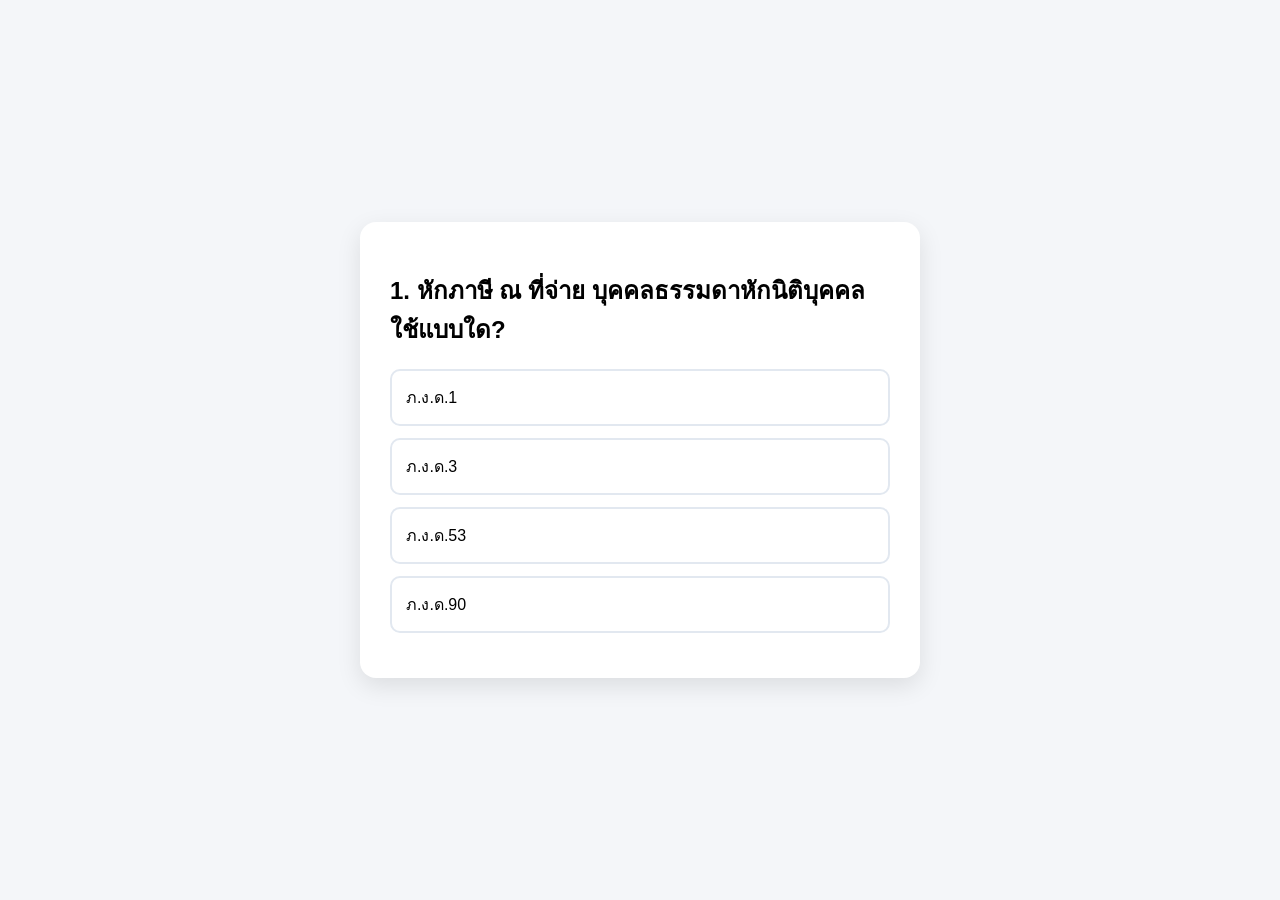
==== index.html @ 857811ac "Add files via upload" ====
<!DOCTYPE html>
<html lang="th">
<head>
  <meta charset="UTF-8">
  <meta name="viewport" content="width=device-width, initial-scale=1.0">
  <title>คลังข้อสอบส่วนตัว</title>
  <link rel="stylesheet" href="style.css">
</head>
<body>
  <div class="quiz-card">
    <h2 id="question">กำลังโหลดคำถาม...</h2>
    <div id="options" class="options-container"></div>
    <div id="feedback" class="feedback"></div>
    <button id="next-btn" onclick="nextQuestion()" style="display:none;">ข้อถัดไป ➔</button>
  </div>

  <script src="script.js"></script>
</body>
</html>
---- style.css ----
body {
  font-family: 'Sukhumvit Set', sans-serif, Arial;
  background-color: #f4f6f9;
  display: flex;
  justify-content: center;
  align-items: center;
  min-height: 100vh;
  margin: 0;
}

.quiz-card {
  background: white;
  padding: 30px;
  border-radius: 16px;
  box-shadow: 0 8px 24px rgba(0,0,0,0.1);
  width: 90%;
  max-width: 500px;
}

.options-container {
  display: flex;
  flex-direction: column;
  gap: 12px;
  margin-top: 20px;
}

.option-btn {
  padding: 14px;
  border: 2px solid #e2e8f0;
  border-radius: 10px;
  background: white;
  font-size: 16px;
  cursor: pointer;
  text-align: left;
  transition: all 0.2s;
}

.option-btn:hover {
  background-color: #f8fafc;
  border-color: #cbd5e1;
}

.correct { background-color: #d1fae5 !important; border-color: #10b981 !important; }
.wrong { background-color: #fee2e2 !important; border-color: #ef4444 !important; }

.feedback {
  margin-top: 15px;
  font-weight: bold;
}

#next-btn {
  margin-top: 20px;
  padding: 12px 24px;
  background: #2563eb;
  color: white;
  border: none;
  border-radius: 8px;
  cursor: pointer;
  font-size: 16px;
  width: 100%;
}
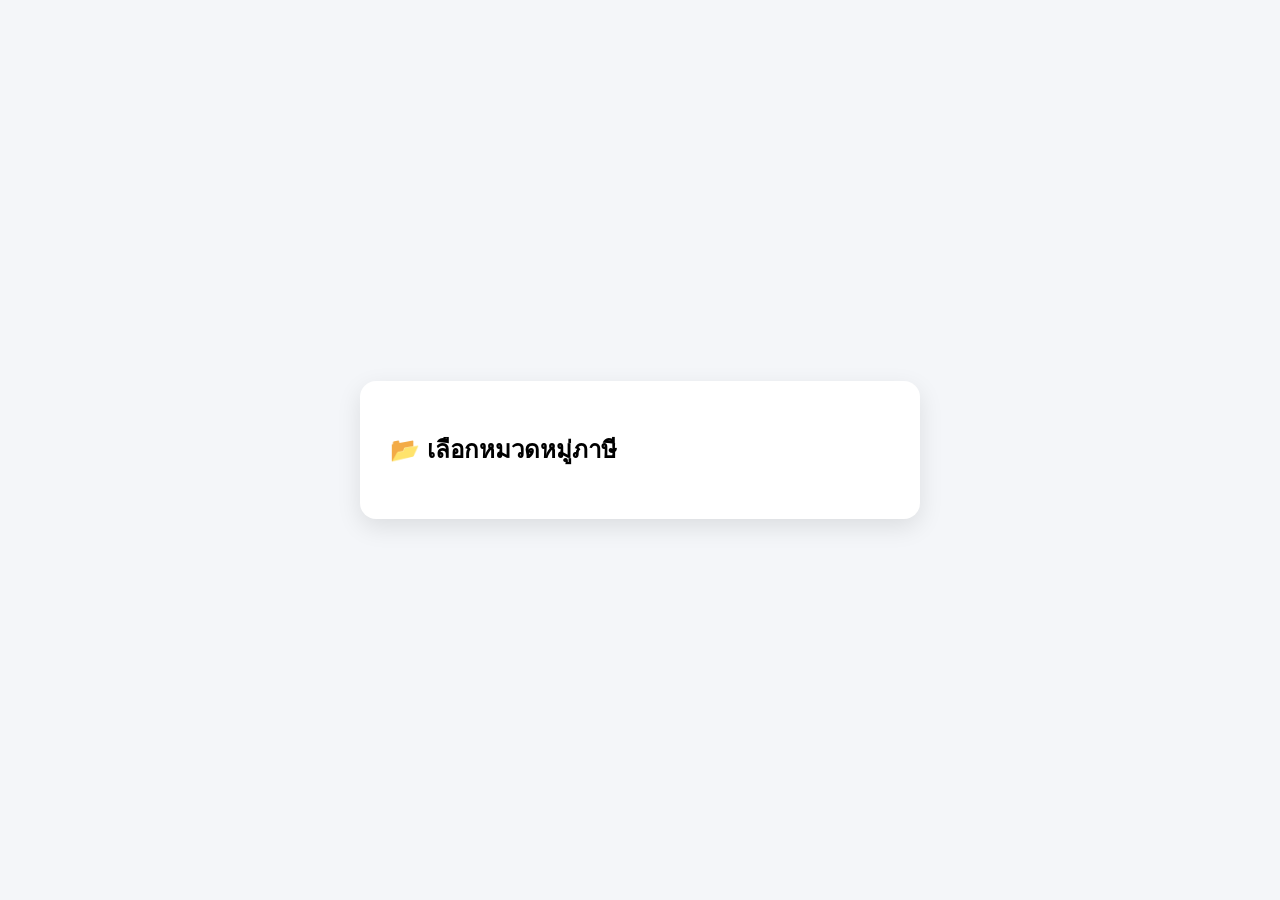
==== commit 4f57df83: "Add files via upload" ====
--- a/index.html
+++ b/index.html
@@ -3,15 +3,26 @@
 <head>
   <meta charset="UTF-8">
   <meta name="viewport" content="width=device-width, initial-scale=1.0">
-  <title>คลังข้อสอบส่วนตัว</title>
+  <title>คลังข้อสอบกฎหมายภาษี</title>
   <link rel="stylesheet" href="style.css">
 </head>
 <body>
   <div class="quiz-card">
-    <h2 id="question">กำลังโหลดคำถาม...</h2>
-    <div id="options" class="options-container"></div>
-    <div id="feedback" class="feedback"></div>
-    <button id="next-btn" onclick="nextQuestion()" style="display:none;">ข้อถัดไป ➔</button>
+    <!-- หน้าเลือกหมวดหมู่ -->
+    <div id="category-screen">
+      <h2>📂 เลือกหมวดหมู่ภาษี</h2>
+      <div id="category-buttons" class="options-container"></div>
+    </div>
+
+    <!-- หน้าทำข้อสอบ -->
+    <div id="quiz-screen" style="display: none;">
+      <h3 id="category-title" style="color: #64748b; font-size: 14px;"></h3>
+      <h2 id="question">กำลังโหลดคำถาม...</h2>
+      <div id="options" class="options-container"></div>
+      <div id="feedback" class="feedback"></div>
+      <button id="next-btn" onclick="nextQuestion()" style="display:none;">ข้อถัดไป ➔</button>
+      <button onclick="backToCategories()" style="margin-top: 10px; background: none; border: none; color: #64748b; cursor: pointer;">← เปลี่ยนหมวดหมู่</button>
+    </div>
   </div>
 
   <script src="script.js"></script>
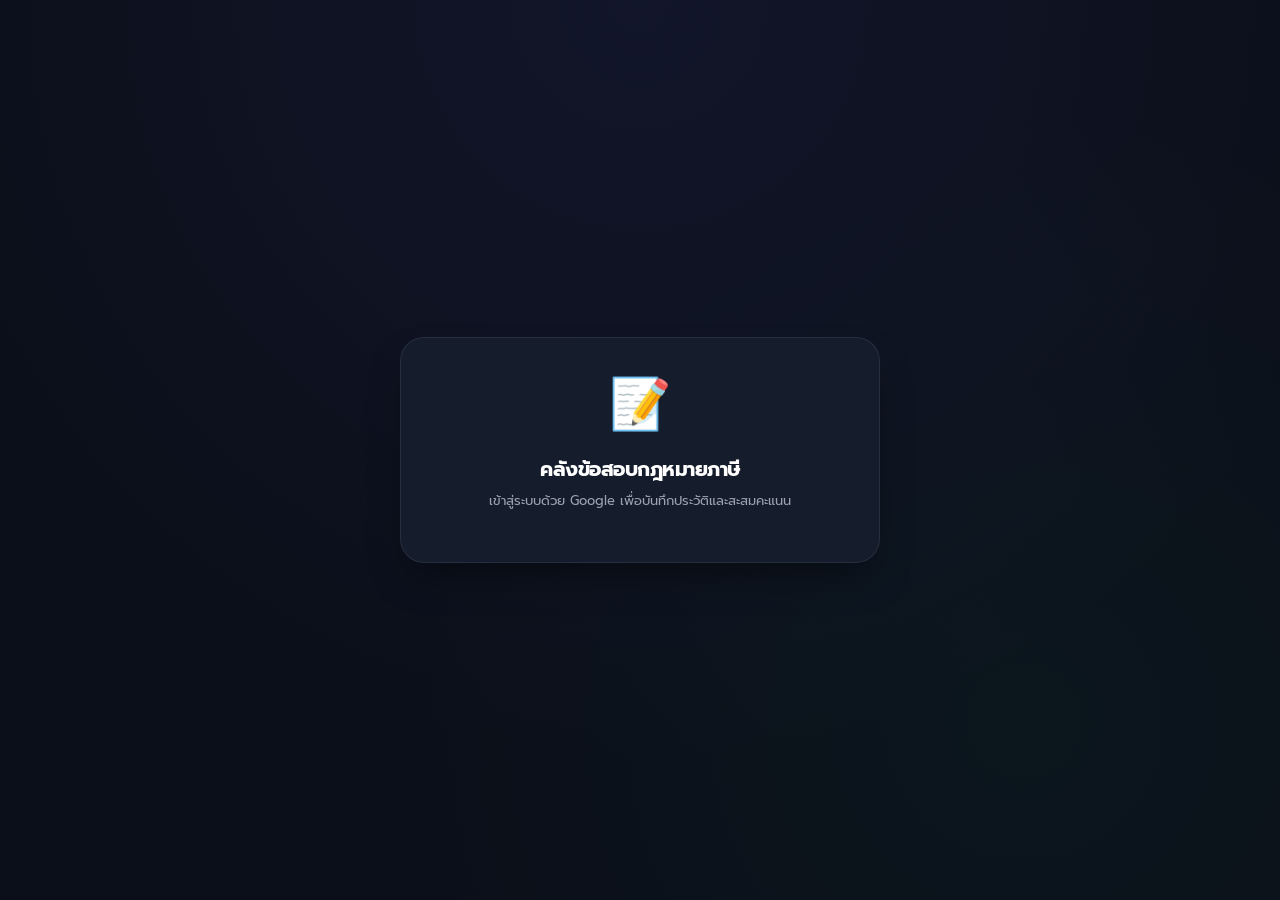
==== commit 27b4219a: "Add files via upload" ====
--- a/index.html
+++ b/index.html
@@ -1,30 +1,1254 @@
 <!DOCTYPE html>
-<html lang="th">
+<html>
 <head>
   <meta charset="UTF-8">
   <meta name="viewport" content="width=device-width, initial-scale=1.0">
   <title>คลังข้อสอบกฎหมายภาษี</title>
-  <link rel="stylesheet" href="style.css">
+  <link rel="preconnect" href="https://fonts.googleapis.com">
+  <link rel="preconnect" href="https://fonts.gstatic.com" crossorigin>
+  <link href="https://fonts.googleapis.com/css2?family=Prompt:wght@300;400;500;600;700&display=swap" rel="stylesheet">
+  
+  <!-- Google Identity Services Library -->
+  <script src="https://accounts.google.com/gsi/client" async defer></script>
+
+  <style>
+    :root {
+      --bg-color: #0b0f19;
+      --card-bg: #151c2c;
+      --card-border: rgba(255, 255, 255, 0.08);
+      --text-main: #f3f4f6;
+      --text-muted: #9ca3af;
+      
+      --theme-color: #6366f1;
+      --theme-glow: rgba(99, 102, 241, 0.25);
+      
+      --success-color: #10b981;
+      --success-bg: rgba(16, 185, 129, 0.15);
+      --success-border: #059669;
+      
+      --wrong-color: #ef4444;
+      --wrong-bg: rgba(239, 68, 68, 0.15);
+      --wrong-border: #dc2626;
+    }
+
+    * {
+      box-sizing: border-box;
+      margin: 0;
+      padding: 0;
+      font-family: 'Prompt', sans-serif;
+      -webkit-tap-highlight-color: transparent;
+    }
+
+    body {
+      background-color: var(--bg-color);
+      color: var(--text-main);
+      padding: 20px 16px;
+      display: flex;
+      justify-content: center;
+      align-items: center;
+      min-height: 100vh;
+      background-image: 
+        radial-gradient(circle at 50% 0%, rgba(99, 102, 241, 0.08) 0%, transparent 70%),
+        radial-gradient(circle at 80% 80%, rgba(16, 185, 129, 0.04) 0%, transparent 50%);
+    }
+
+    .container {
+      width: 100%;
+      max-width: 480px;
+    }
+
+    .menu-view, .quiz-card, .summary-card, .loading-view {
+      background: var(--card-bg);
+      border: 1px solid var(--card-border);
+      border-radius: 24px;
+      padding: 28px 22px;
+      box-shadow: 0 20px 40px -15px rgba(0, 0, 0, 0.5);
+      backdrop-filter: blur(10px);
+    }
+
+    /* Google Profile Bar */
+    .user-profile-bar {
+      display: flex;
+      align-items: center;
+      justify-content: space-between;
+      background: rgba(255, 255, 255, 0.04);
+      border: 1px solid var(--card-border);
+      padding: 10px 14px;
+      border-radius: 16px;
+      margin-bottom: 16px;
+    }
+
+    .user-profile-left {
+      display: flex;
+      align-items: center;
+      gap: 12px;
+      overflow: hidden;
+    }
+
+    .user-avatar {
+      width: 36px;
+      height: 36px;
+      border-radius: 50%;
+      border: 1px solid var(--theme-color);
+      flex-shrink: 0;
+    }
+
+    .user-info {
+      display: flex;
+      flex-direction: column;
+      overflow: hidden;
+    }
+
+    .user-name {
+      font-size: 13px;
+      font-weight: 600;
+      color: #fff;
+      white-space: nowrap;
+      overflow: hidden;
+      text-overflow: ellipsis;
+    }
+
+    .user-email {
+      font-size: 11px;
+      color: var(--text-muted);
+      white-space: nowrap;
+      overflow: hidden;
+      text-overflow: ellipsis;
+    }
+
+    .btn-logout {
+      background: rgba(239, 68, 68, 0.15);
+      border: 1px solid rgba(239, 68, 68, 0.3);
+      color: #fca5a5;
+      font-size: 11px;
+      padding: 5px 10px;
+      border-radius: 8px;
+      cursor: pointer;
+      transition: all 0.2s;
+      flex-shrink: 0;
+    }
+    .btn-logout:hover {
+      background: rgba(239, 68, 68, 0.3);
+    }
+
+    /* Resume Box UI */
+    .resume-card {
+      background: rgba(16, 185, 129, 0.12);
+      border: 1px solid rgba(16, 185, 129, 0.4);
+      border-radius: 16px;
+      padding: 14px 16px;
+      margin-bottom: 20px;
+    }
+    .resume-title {
+      font-size: 13.5px;
+      font-weight: 600;
+      color: #a7f3d0;
+      margin-bottom: 4px;
+    }
+    .resume-detail {
+      font-size: 12px;
+      color: var(--text-muted);
+      margin-bottom: 12px;
+    }
+    .resume-actions {
+      display: flex;
+      gap: 8px;
+    }
+
+    .menu-header-bar {
+      display: flex;
+      align-items: center;
+      gap: 12px;
+      margin-bottom: 6px;
+    }
+
+    .btn-icon-back {
+      background: rgba(255, 255, 255, 0.06);
+      border: 1px solid var(--card-border);
+      color: var(--text-main);
+      width: 38px;
+      height: 38px;
+      border-radius: 12px;
+      font-size: 18px;
+      display: flex;
+      align-items: center;
+      justify-content: center;
+      cursor: pointer;
+      transition: all 0.2s ease;
+      flex-shrink: 0;
+    }
+
+    .btn-icon-back:hover {
+      background: rgba(255, 255, 255, 0.12);
+      transform: translateX(-2px);
+    }
+
+    .menu-title {
+      font-size: 20px;
+      font-weight: 700;
+      color: #ffffff;
+      letter-spacing: -0.5px;
+      line-height: 1.2;
+    }
+
+    .menu-subtitle {
+      font-size: 13px;
+      color: var(--text-muted);
+      margin-bottom: 20px;
+    }
+
+    .config-section {
+      background: rgba(0, 0, 0, 0.25);
+      border: 1px solid var(--card-border);
+      border-radius: 18px;
+      padding: 16px;
+      margin-bottom: 20px;
+    }
+
+    .config-row {
+      display: flex;
+      justify-content: space-between;
+      align-items: center;
+      margin-bottom: 12px;
+    }
+    .config-row:last-child { margin-bottom: 0; }
+
+    .config-label {
+      font-size: 13px;
+      font-weight: 500;
+      color: var(--text-main);
+    }
+
+    .limit-selector {
+      display: flex;
+      gap: 6px;
+    }
+
+    .limit-btn {
+      padding: 5px 10px;
+      border-radius: 8px;
+      font-size: 12px;
+      font-weight: 500;
+      border: 1px solid var(--card-border);
+      background: rgba(255, 255, 255, 0.05);
+      color: var(--text-muted);
+      cursor: pointer;
+      transition: all 0.2s;
+    }
+
+    .limit-btn.active {
+      background: var(--theme-color);
+      color: #ffffff;
+      border-color: var(--theme-color);
+      box-shadow: 0 0 12px var(--theme-glow);
+    }
+
+    .switch {
+      position: relative;
+      display: inline-block;
+      width: 42px;
+      height: 22px;
+    }
+    .switch input { opacity: 0; width: 0; height: 0; }
+    .slider {
+      position: absolute;
+      cursor: pointer;
+      top: 0; left: 0; right: 0; bottom: 0;
+      background-color: rgba(255, 255, 255, 0.1);
+      transition: .3s;
+      border-radius: 20px;
+      border: 1px solid var(--card-border);
+    }
+    .slider:before {
+      position: absolute;
+      content: "";
+      height: 16px; width: 16px;
+      left: 2px; bottom: 2px;
+      background-color: var(--text-muted);
+      transition: .3s;
+      border-radius: 50%;
+    }
+    input:checked + .slider { background-color: var(--theme-color); }
+    input:checked + .slider:before { 
+      transform: translateX(20px); 
+      background-color: #ffffff;
+    }
+
+    .mode-section-title {
+      font-size: 12px;
+      font-weight: 600;
+      text-transform: uppercase;
+      letter-spacing: 0.8px;
+      color: var(--text-muted);
+      text-align: left;
+      margin-bottom: 12px;
+    }
+
+    .menu-list {
+      display: flex;
+      flex-direction: column;
+      gap: 10px;
+      max-height: 42vh;
+      overflow-y: auto;
+      padding-right: 2px;
+    }
+
+    .menu-btn {
+      width: 100%;
+      padding: 14px 16px;
+      border-radius: 14px;
+      border: 1px solid var(--card-border);
+      background: rgba(255, 255, 255, 0.03);
+      color: var(--text-main);
+      font-size: 14px;
+      font-weight: 500;
+      text-align: left;
+      cursor: pointer;
+      display: flex;
+      align-items: center;
+      justify-content: space-between;
+      transition: all 0.2s ease;
+    }
+
+    .menu-btn:hover {
+      background: rgba(255, 255, 255, 0.07);
+      border-color: rgba(255, 255, 255, 0.2);
+      transform: translateY(-1px);
+    }
+
+    .menu-btn-all {
+      border-color: rgba(99, 102, 241, 0.3);
+      background: rgba(99, 102, 241, 0.08);
+    }
+
+    .badge-count {
+      font-size: 11px;
+      background: rgba(255, 255, 255, 0.08);
+      padding: 3px 8px;
+      border-radius: 8px;
+      color: var(--text-muted);
+    }
+
+    .progress-container {
+      width: 100%;
+      height: 4px;
+      background-color: rgba(255, 255, 255, 0.08);
+      border-radius: 2px;
+      margin-bottom: 16px;
+      overflow: hidden;
+    }
+
+    .progress-bar {
+      height: 100%;
+      width: 0%;
+      background: linear-gradient(90deg, var(--theme-color), #818cf8);
+      box-shadow: 0 0 10px var(--theme-glow);
+      transition: width 0.3s ease;
+    }
+
+    .timer-bar-container {
+      width: 100%;
+      height: 3px;
+      background-color: transparent;
+      margin-top: -12px;
+      margin-bottom: 16px;
+      display: none;
+      overflow: hidden;
+    }
+
+    .timer-bar-fill {
+      height: 100%;
+      width: 100%;
+      background-color: #f59e0b;
+      box-shadow: 0 0 8px rgba(245, 158, 11, 0.5);
+    }
+
+    .quiz-header-meta {
+      display: flex;
+      justify-content: space-between;
+      align-items: center;
+      margin-bottom: 16px;
+    }
+
+    .question-number {
+      font-size: 11px;
+      font-weight: 700;
+      color: var(--theme-color);
+      letter-spacing: 1px;
+    }
+
+    .header-badges {
+      display: flex;
+      gap: 6px;
+      align-items: center;
+    }
+
+    .streak-badge {
+      font-size: 11px;
+      font-weight: 700;
+      background: linear-gradient(135deg, #f59e0b, #ef4444);
+      color: white;
+      padding: 3px 10px;
+      border-radius: 20px;
+      display: none;
+      box-shadow: 0 0 10px rgba(245, 158, 11, 0.3);
+    }
+
+    .score-badge {
+      font-size: 11px;
+      font-weight: 600;
+      background: rgba(99, 102, 241, 0.15);
+      border: 1px solid rgba(99, 102, 241, 0.3);
+      color: #a5b4fc;
+      padding: 3px 10px;
+      border-radius: 20px;
+    }
+
+    .question-text {
+      font-size: 16px;
+      font-weight: 500;
+      line-height: 1.6;
+      color: #ffffff;
+      margin-bottom: 20px;
+    }
+
+    .options-list {
+      list-style: none;
+      display: flex;
+      flex-direction: column;
+      gap: 10px;
+    }
+
+    .option-item {
+      border: 1px solid var(--card-border);
+      border-radius: 14px;
+      padding: 14px 16px;
+      font-size: 13.5px;
+      background: rgba(255, 255, 255, 0.02);
+      color: var(--text-main);
+      display: flex;
+      justify-content: space-between;
+      align-items: center;
+      cursor: pointer;
+      transition: all 0.2s ease;
+    }
+
+    .option-item.selectable:hover {
+      border-color: var(--theme-color);
+      background: rgba(99, 102, 241, 0.08);
+      transform: translateX(2px);
+    }
+
+    .option-item.correct {
+      border-color: var(--success-border) !important;
+      background: var(--success-bg) !important;
+      color: #a7f3d0;
+    }
+
+    .option-item.wrong {
+      border-color: var(--wrong-border) !important;
+      background: var(--wrong-bg) !important;
+      color: #fca5a5;
+    }
+
+    .option-item.faded { opacity: 0.35; }
+
+    .explanation-box {
+      margin-top: 18px;
+      padding: 14px 16px;
+      border-radius: 12px;
+      background: rgba(0, 0, 0, 0.3);
+      border: 1px rgba(255, 255, 255, 0.1) solid;
+      font-size: 12.5px;
+      line-height: 1.6;
+      color: #d1d5db;
+    }
+
+    .footer-actions {
+      display: flex;
+      justify-content: space-between;
+      align-items: center;
+      gap: 10px;
+      margin-top: 16px;
+    }
+
+    .btn {
+      padding: 12px 18px;
+      border-radius: 12px;
+      font-size: 13.5px;
+      font-weight: 600;
+      cursor: pointer;
+      border: none;
+      transition: all 0.2s ease;
+    }
+
+    .btn-prev { 
+      background: rgba(255, 255, 255, 0.05); 
+      color: var(--text-muted); 
+      border: 1px solid var(--card-border);
+    }
+    .btn-prev:disabled { opacity: 0.2; cursor: not-allowed; }
+    
+    .btn-next { 
+      background: var(--theme-color); 
+      color: white; 
+      flex-grow: 1; 
+      box-shadow: 0 4px 15px var(--theme-glow);
+    }
+    .btn-next:hover { opacity: 0.9; }
+
+    .btn-home { 
+      background: rgba(255, 255, 255, 0.05); 
+      color: var(--text-main); 
+      border: 1px solid var(--card-border); 
+    }
+
+    .summary-card { text-align: center; }
+    .summary-icon { font-size: 48px; margin-bottom: 8px; }
+    .summary-title { font-size: 18px; font-weight: 700; margin-bottom: 12px; color: #fff; }
+
+    .rank-badge-box {
+      display: inline-block;
+      margin: 6px auto 16px auto;
+      background: rgba(245, 158, 11, 0.1);
+      color: #fcd34d;
+      padding: 6px 16px;
+      border-radius: 20px;
+      font-size: 13px;
+      font-weight: 600;
+      border: 1px solid rgba(245, 158, 11, 0.3);
+    }
+
+    .summary-score-box {
+      font-size: 42px;
+      font-weight: 700;
+      color: var(--theme-color);
+      margin: 8px 0px;
+    }
+    .summary-score-box span { font-size: 16px; color: var(--text-muted); }
+    .summary-info-text { font-size: 13px; color: var(--text-muted); margin-bottom: 20px; }
+
+    .loading-view { text-align: center; }
+  </style>
 </head>
 <body>
-  <div class="quiz-card">
-    <!-- หน้าเลือกหมวดหมู่ -->
-    <div id="category-screen">
-      <h2>📂 เลือกหมวดหมู่ภาษี</h2>
-      <div id="category-buttons" class="options-container"></div>
+
+  <div class="container">
+    
+    <!-- หน้า Sign in with Google -->
+    <div id="login-area" class="menu-view" style="text-align: center;">
+      <div style="font-size: 50px; margin-bottom: 15px;">📝</div>
+      <h2 class="menu-title" style="margin-bottom: 10px;">คลังข้อสอบกฎหมายภาษี</h2>
+      <p class="menu-subtitle" style="margin-bottom: 24px;">เข้าสู่ระบบด้วย Google เพื่อบันทึกประวัติและสะสมคะแนน</p>
+      
+      <!-- ปุ่ม Google Sign-In -->
+      <div style="display: flex; justify-content: center; width: 100%;">
+        <div id="g_id_onload"
+             data-client_id="361753809442-viiq59949d15amvi4ra3han4l67dab5o.apps.googleusercontent.com"
+             data-callback="handleCredentialResponse"
+             data-auto_select="true">
+        </div>
+        <div class="g_id_signin"
+             data-type="standard"
+             data-size="large"
+             data-theme="outline"
+             data-text="sign_in_with"
+             data-shape="rectangular"
+             data-logo_alignment="left">
+        </div>
+      </div>
     </div>
 
-    <!-- หน้าทำข้อสอบ -->
-    <div id="quiz-screen" style="display: none;">
-      <h3 id="category-title" style="color: #64748b; font-size: 14px;"></h3>
-      <h2 id="question">กำลังโหลดคำถาม...</h2>
-      <div id="options" class="options-container"></div>
-      <div id="feedback" class="feedback"></div>
-      <button id="next-btn" onclick="nextQuestion()" style="display:none;">ข้อถัดไป ➔</button>
-      <button onclick="backToCategories()" style="margin-top: 10px; background: none; border: none; color: #64748b; cursor: pointer;">← เปลี่ยนหมวดหมู่</button>
+    <!-- Loading Area -->
+    <div id="loading-area" class="loading-view" style="display: none;">
+      <h3 style="font-weight: 500; color: var(--text-main);">⚡ LOADING SYSTEM...</h3>
     </div>
+    
+    <!-- Main Category Menu View -->
+    <div id="menu-area" class="menu-view" style="display: none;">
+      
+      <!-- User Profile Header -->
+      <div class="user-profile-bar">
+        <div class="user-profile-left">
+          <img id="user-avatar-img" class="user-avatar" src="" alt="Profile">
+          <div class="user-info">
+            <span class="user-name" id="user-name-text">กำลังโหลด...</span>
+            <span class="user-email" id="user-email-text">...</span>
+          </div>
+        </div>
+        <button class="btn-logout" onclick="logout()">ออกจากระบบ</button>
+      </div>
+
+      <!-- Resume Progress Box -->
+      <div id="resume-box" class="resume-card" style="display: none;">
+        <div class="resume-title">📌 คุณมีข้อสอบทำค้างไว้</div>
+        <div class="resume-detail">
+          หมวด: <span id="resume-cat-text" style="color: #fff; font-weight:600;">-</span><br>
+          ทำถึงข้อที่: <span id="resume-progress-text" style="color: #fff; font-weight:600;">0/0</span> (คะแนนปัจจุบัน: <span id="resume-score-text" style="color: #10b981; font-weight:600;">0</span>)
+        </div>
+        <div class="resume-actions">
+          <button class="btn" style="background: #10b981; color: white; flex: 1; padding: 8px 12px; font-size: 12.5px;" onclick="resumeQuiz()">▶ ทำต่อจากเดิม</button>
+          <button class="btn" style="background: rgba(239, 68, 68, 0.2); color: #fca5a5; border: 1px solid rgba(239, 68, 68, 0.3); padding: 8px 12px; font-size: 12.5px;" onclick="clearSavedProgress()">เริ่มใหม่</button>
+        </div>
+      </div>
+
+      <div class="menu-header-bar">
+        <button id="back-to-cat-btn" class="btn-icon-back" style="display: none;" onclick="renderCategoryMenu()">←</button>
+        <h2 class="menu-title" id="menu-title-text">คลังข้อสอบกฎหมายภาษี</h2>
+      </div>
+      <p class="menu-subtitle" id="menu-subtitle-text">เลือกหมวดหมู่ที่ต้องการฝึกฝน</p>
+      
+      <div class="config-section">
+        <div class="config-row">
+          <div class="config-label">⏱️ จับเวลา 20 วิ/ข้อ</div>
+          <label class="switch">
+            <input type="checkbox" id="timer-toggle-input" checked>
+            <span class="slider"></span>
+          </label>
+        </div>
+        <div class="config-row">
+          <div class="config-label">🔀 เปิดโหมดสุ่มคำถาม</div>
+          <label class="switch">
+            <input type="checkbox" id="shuffle-toggle-input">
+            <span class="slider"></span>
+          </label>
+        </div>
+        <div class="config-row">
+          <div class="config-label">🎯 จำนวนข้อต่อรอบ</div>
+          <div class="limit-selector">
+            <button class="limit-btn active" onclick="setLimit(10, this)">10 ข้อ</button>
+            <button class="limit-btn" onclick="setLimit(20, this)">20 ข้อ</button>
+            <button class="limit-btn" onclick="setLimit('all', this)">ทั้งหมด</button>
+          </div>
+        </div>
+      </div>
+
+      <div class="mode-section-title" id="section-header-title">📂 หมวดหมู่หลัก</div>
+      
+      <div id="dynamic-menu-list" class="menu-list"></div>
+    </div>
+
+    <!-- Quiz Area -->
+    <div id="quiz-area" style="display: none;">
+      <div class="progress-container">
+        <div class="progress-bar" id="progress-bar"></div>
+      </div>
+      
+      <div class="timer-bar-container" id="timer-bar-container">
+        <div class="timer-bar-fill" id="timer-bar-fill"></div>
+      </div>
+
+      <div class="quiz-card">
+        <div class="quiz-header-meta">
+          <div class="question-number" id="question-idx">QUESTION 1</div>
+          <div class="header-badges">
+            <div class="streak-badge" id="streak-badge">⚡ COMBO x0</div>
+            <div class="score-badge" id="live-score">คะแนน: 0</div>
+          </div>
+        </div>
+        <div class="question-text" id="question-text">กำลังโหลด...</div>
+        
+        <ul class="options-list" id="options-container"></ul>
+        
+        <div class="explanation-box" id="explanation-box" style="display: none;">
+          <strong>💡 เกร็ดความรู้เพิ่มเติม:</strong> <span id="explanation-text"></span>
+        </div>
+      </div>
+
+      <div style="text-align: center; font-size: 12px; color: var(--text-muted); font-weight: 500; margin-top: 14px;" id="progress-text">ข้อที่ 1</div>
+
+      <div class="footer-actions">
+        <button class="btn btn-home" onclick="goHome()">หน้าแรก</button>
+        <button class="btn btn-prev" id="prev-btn" onclick="prevQuestion()">ก่อนหน้า</button>
+        <button class="btn btn-next" id="next-btn" onclick="nextQuestion()">ข้อถัดไป</button>
+      </div>
+    </div>
+
+    <!-- Summary Area -->
+    <div id="summary-area" class="summary-card" style="display: none;">
+      <div class="summary-icon" id="summary-rank-icon">🎺</div>
+      <h2 class="summary-title" id="summary-cat-title">สรุปผลคะแนน</h2>
+      
+      <div class="rank-badge-box" id="rank-badge-text">ยศ: กำลังคำนวณ...</div>
+      
+      <div class="summary-score-box" id="final-score-text">0 <span>/ 5 คะแนน</span></div>
+      <div class="summary-info-text" id="summary-max-streak-text">ทำคอมโบสูงสุด: 0 ข้อต่อเนื่อง ⚡</div>
+      
+      <button class="btn btn-next" style="width:100%;" onclick="goHome()">กลับสู่หน้าแรก</button>
+    </div>
+    
   </div>
 
-  <script src="script.js"></script>
+  <script>
+    const SHEET_CSV_URL = "https://docs.google.com/spreadsheets/d/e/2PACX-1vSbkDPY9eFM_vtttQ9Yd2VP5cs2GeSJyfhuzfn6qYgRv5tAEjGOpIIZgRLj5qk0CyRB_GTo22l65PQE/pub?gid=0&single=true&output=csv";
+    const GAS_WEB_APP_URL = "https://script.google.com/macros/s/AKfycbw1HA2Y6TdSyspQV5IYoMsSxNsgmGp6fBTKQ5xi6gp9yMKa-asYgMP6tIKBkhXAyT-P/exec";
+
+    let currentUser = { name: "", email: "", picture: "" };
+    let allData = [];
+    let filteredData = [];
+    let currentIndex = 0;
+    let currentCategoryName = "";
+    let selectedCategory = ""; 
+    let hasAnswered = false; 
+    let maxQuestionsLimit = 10; 
+    
+    let totalScore = 0;
+    let answeredQuestions = {}; 
+    let currentStreak = 0;
+    let maxStreak = 0;
+    let isTimerEnabled = true;
+    let isShuffleMode = false;
+    const FIXED_TIME = 20; 
+    let timerInterval = null;
+    let audioCtx = null;
+
+    function getStorageKey() {
+      return `quiz_progress_${currentUser.email}`;
+    }
+
+    function saveProgress() {
+      if (!currentUser.email) return;
+      const progressData = {
+        categoryName: currentCategoryName,
+        selectedCategory: selectedCategory,
+        currentIndex: currentIndex,
+        totalScore: totalScore,
+        currentStreak: currentStreak,
+        maxStreak: maxStreak,
+        answeredQuestions: answeredQuestions,
+        filteredData: filteredData,
+        lastUpdated: new Date().getTime()
+      };
+      localStorage.setItem(getStorageKey(), JSON.stringify(progressData));
+    }
+
+    function checkSavedProgress() {
+      if (!currentUser.email) return;
+      const saved = localStorage.getItem(getStorageKey());
+      const resumeBox = document.getElementById('resume-box');
+      
+      if (saved) {
+        try {
+          const data = JSON.parse(saved);
+          document.getElementById('resume-cat-text').innerText = data.categoryName;
+          document.getElementById('resume-progress-text').innerText = `${data.currentIndex + 1}/${data.filteredData.length}`;
+          document.getElementById('resume-score-text').innerText = data.totalScore;
+          resumeBox.style.display = 'block';
+        } catch(e) {
+          resumeBox.style.display = 'none';
+        }
+      } else {
+        resumeBox.style.display = 'none';
+      }
+    }
+
+    function resumeQuiz() {
+      const saved = localStorage.getItem(getStorageKey());
+      if (!saved) return;
+      
+      initAudio();
+      const data = JSON.parse(saved);
+      currentCategoryName = data.categoryName;
+      selectedCategory = data.selectedCategory;
+      currentIndex = data.currentIndex;
+      totalScore = data.totalScore;
+      currentStreak = data.currentStreak;
+      maxStreak = data.maxStreak;
+      answeredQuestions = data.answeredQuestions;
+      filteredData = data.filteredData;
+
+      document.getElementById('menu-area').style.display = 'none';
+      document.getElementById('quiz-area').style.display = 'block';
+      showQuestion();
+    }
+
+    function clearSavedProgress() {
+      if (currentUser.email) {
+        localStorage.removeItem(getStorageKey());
+      }
+      document.getElementById('resume-box').style.display = 'none';
+    }
+
+    function parseJwt (token) {
+      var base64Url = token.split('.')[1];
+      var base64 = base64Url.replace(/-/g, '+').replace(/_/g, '/');
+      var jsonPayload = decodeURIComponent(window.atob(base64).split('').map(function(c) {
+          return '%' + ('00' + c.charCodeAt(0).toString(16)).slice(-2);
+      }).join(''));
+      return JSON.parse(jsonPayload);
+    }
+
+    window.onload = function() {
+      document.body.addEventListener('click', initAudio, { once: true });
+      
+      const savedUser = localStorage.getItem('tax_quiz_user');
+      if (savedUser) {
+        currentUser = JSON.parse(savedUser);
+        showLoggedInUser();
+      }
+    };
+
+    function showLoggedInUser() {
+      document.getElementById('user-name-text').innerText = currentUser.name;
+      document.getElementById('user-email-text').innerText = currentUser.email;
+      document.getElementById('user-avatar-img').src = currentUser.picture;
+
+      document.getElementById('login-area').style.display = 'none';
+      document.getElementById('loading-area').style.display = 'block';
+      
+      loadDataFromSheet();
+    }
+
+    function handleCredentialResponse(response) {
+      const responsePayload = parseJwt(response.credential);
+      currentUser.name = responsePayload.name;
+      currentUser.email = responsePayload.email;
+      currentUser.picture = responsePayload.picture;
+
+      localStorage.setItem('tax_quiz_user', JSON.stringify(currentUser));
+      showLoggedInUser();
+    }
+
+    function logout() {
+      localStorage.removeItem('tax_quiz_user');
+      if (window.google && google.accounts && google.accounts.id) {
+        google.accounts.id.disableAutoSelect();
+      }
+      location.reload();
+    }
+
+    function initAudio() { if (!audioCtx) { audioCtx = new (window.AudioContext || window.webkitAudioContext)(); } }
+
+    function playSound(type) {
+      try {
+        initAudio(); if (!audioCtx) return;
+        const now = audioCtx.currentTime;
+        if (type === 'correct') {
+          let osc = audioCtx.createOscillator(); let gain = audioCtx.createGain();
+          osc.connect(gain); gain.connect(audioCtx.destination); osc.type = 'sine';
+          osc.frequency.setValueAtTime(587.33, now); osc.frequency.setValueAtTime(880, now + 0.08);
+          gain.gain.setValueAtTime(0.12, now); gain.gain.exponentialRampToValueAtTime(0.01, now + 0.3);
+          osc.start(now); osc.stop(now + 0.3);
+        } else if (type === 'wrong') {
+          let osc = audioCtx.createOscillator(); let gain = audioCtx.createGain();
+          osc.connect(gain); gain.connect(audioCtx.destination); osc.type = 'sawtooth';
+          osc.frequency.setValueAtTime(180, now); osc.frequency.linearRampToValueAtTime(110, now + 0.25);
+          gain.gain.setValueAtTime(0.1, now); gain.gain.exponentialRampToValueAtTime(0.01, now + 0.3);
+          osc.start(now); osc.stop(now + 0.3);
+        } else if (type === 'fire') {
+          let osc = audioCtx.createOscillator(); let gain = audioCtx.createGain();
+          osc.connect(gain); gain.connect(audioCtx.destination); osc.type = 'sine';
+          osc.frequency.setValueAtTime(880, now); osc.frequency.exponentialRampToValueAtTime(1760, now + 0.12);
+          gain.gain.setValueAtTime(0.12, now); gain.gain.exponentialRampToValueAtTime(0.01, now + 0.15);
+          osc.start(now); osc.stop(now + 0.15);
+        } else if (type === 'tada') {
+          const notes = [261.63, 329.63, 392.00, 523.25];
+          notes.forEach(freq => {
+            let osc1 = audioCtx.createOscillator(); let gain1 = audioCtx.createGain();
+            osc1.type = 'triangle'; osc1.frequency.setValueAtTime(freq, now);
+            osc1.connect(gain1); gain1.connect(audioCtx.destination);
+            gain1.gain.setValueAtTime(0.08, now); gain1.gain.linearRampToValueAtTime(0.001, now + 0.15);
+            osc1.start(now); osc1.stop(now + 0.15);
+          });
+        }
+      } catch (e) { console.log(e); }
+    }
+
+    function setLimit(value, btnElement) {
+      maxQuestionsLimit = value;
+      const buttons = document.querySelectorAll('.limit-btn');
+      buttons.forEach(b => b.classList.remove('active'));
+      btnElement.classList.add('active');
+    }
+
+    function parseCSV(text) {
+      let lines = []; let row = [""]; let inQuotes = false;
+      for (let i = 0; i < text.length; i++) {
+        let c = text[i]; let next = text[i+1];
+        if (c === '"') {
+          if (inQuotes && next === '"') { row[row.length - 1] += '"'; i++; }
+          else { inQuotes = !inQuotes; }
+        } else if (c === ',' && !inQuotes) { row.push(''); }
+        else if ((c === '\r' || c === '\n') && !inQuotes) {
+          if (c === '\r' && next === '\n') { i++; }
+          lines.push(row); row = [''];
+        } else { row[row.length - 1] += c; }
+      }
+      if (row.length > 1 || row[0] !== '') lines.push(row);
+      return lines;
+    }
+
+    function loadDataFromSheet() {
+      fetch(SHEET_CSV_URL)
+        .then(response => {
+          if (!response.ok) throw new Error("Network error");
+          return response.text();
+        })
+        .then(text => {
+          let csvData = parseCSV(text);
+          if (csvData.length <= 1) {
+            showErrorUI("⚠️ ไม่พบข้อมูลข้อสอบในตารางครับ");
+            return;
+          }
+
+          allData = [];
+          let hasSubSetCol = csvData[0].length >= 9; 
+
+          for (let i = 1; i < csvData.length; i++) {
+            let row = csvData[i];
+            let cat = row[0] ? row[0].trim() : "ทั่วไป";
+            let sub = "ชุดหลัก";
+            let qIdx = 1, optIdx = 2, ansIdx = 6, expIdx = 7;
+
+            if (hasSubSetCol) {
+              sub = row[1] ? row[1].trim() : "ชุดหลัก";
+              qIdx = 2; optIdx = 3; ansIdx = 7; expIdx = 8;
+            }
+
+            if (!row[qIdx] || row[qIdx].trim() === "") continue;
+
+            allData.push({
+              category: cat,
+              subset: sub,
+              question: row[qIdx].trim(),
+              options: [
+                row[optIdx] ? row[optIdx].trim() : "", 
+                row[optIdx+1] ? row[optIdx+1].trim() : "", 
+                row[optIdx+2] ? row[optIdx+2].trim() : "", 
+                row[optIdx+3] ? row[optIdx+3].trim() : ""
+              ],
+              correctAnswer: row[ansIdx] ? row[ansIdx].trim() : "",
+              explanation: row[expIdx] ? row[expIdx].trim() : ""
+            });
+          }
+
+          if (allData.length === 0) {
+            showErrorUI("⚠️ ไม่พบข้อสอบที่สมบูรณ์ในตารางครับ");
+            return;
+          }
+
+          document.getElementById('loading-area').style.display = 'none';
+          document.getElementById('menu-area').style.display = 'block';
+          renderCategoryMenu();
+        })
+        .catch(err => {
+          console.error(err);
+          showErrorUI("❌ โหลดข้อมูลล้มเหลว! กรุณาตรวจสอบการตั้งค่า Publish to Web บน Google Sheet ครับ");
+        });
+    }
+
+    function showErrorUI(msg) {
+      document.getElementById('loading-area').innerHTML = `<h3 style='color:#ef4444; line-height:1.5; font-weight:500;'>${msg}</h3>`;
+    }
+
+    function getCategoryEmoji(catName) {
+      const name = catName.toLowerCase();
+      if (name.includes('ภาษีเงินได้บุคคลธรรมดา') || name.includes('ภ.ง.ด.')) return '👤';
+      if (name.includes('ภาษีเงินได้นิติบุคคล')) return '🏢';
+      if (name.includes('มูลค่าเพิ่ม') || name.includes('vat')) return '🏷️';
+      if (name.includes('หัก ณ ที่จ่าย')) return '✂️';
+      if (name.includes('ธุรกิจเฉพาะ')) return '💼';
+      if (name.includes('อากรแสตมป์')) return '✉️';
+      return '📁';
+    }
+
+    function renderCategoryMenu() {
+      checkSavedProgress();
+      
+      const container = document.getElementById('dynamic-menu-list');
+      container.innerHTML = '';
+      
+      document.getElementById('menu-title-text').innerText = "คลังข้อสอบกฎหมายภาษี";
+      document.getElementById('menu-subtitle-text').innerText = "เลือกหมวดหมู่ที่ต้องการฝึกฝน";
+      document.getElementById('section-header-title').innerText = "📂 หมวดหมู่หลัก";
+      document.getElementById('back-to-cat-btn').style.display = "none";
+
+      const categories = [...new Set(allData.map(item => item.category))];
+
+      if (categories.length > 1) {
+        const btnAll = document.createElement('button');
+        btnAll.className = 'menu-btn menu-btn-all';
+        btnAll.onclick = function() { startQuiz("ทุกหมวดหมู่คละกัน", "ทั้งหมด"); };
+        btnAll.innerHTML = `<span>🔥 คละข้อสอบทุกหมวดหมู่</span> <span class="badge-count" style="background:rgba(99,102,241,0.2); color:#a5b4fc;">${allData.length} ข้อ</span>`;
+        container.appendChild(btnAll);
+      }
+
+      categories.forEach((cat) => {
+        const catCount = allData.filter(q => q.category === cat).length;
+        const emoji = getCategoryEmoji(cat);
+        
+        const btn = document.createElement('button');
+        btn.className = 'menu-btn';
+        btn.onclick = function() { renderSubSetMenu(cat); };
+        btn.innerHTML = `
+          <span style="font-weight:600; color:#ffffff;">${emoji} ${cat}</span> 
+          <div style="display:flex; align-items:center; gap:8px;">
+            <span class="badge-count">${catCount} ข้อ</span>
+            <span style="color:var(--text-muted); font-size:12px;">❯</span>
+          </div>
+        `;
+        container.appendChild(btn);
+      });
+    }
+
+    function renderSubSetMenu(catName) {
+      selectedCategory = catName;
+      const container = document.getElementById('dynamic-menu-list');
+      container.innerHTML = '';
+
+      const emoji = getCategoryEmoji(catName);
+      document.getElementById('menu-title-text').innerText = `${emoji} ${catName}`;
+      document.getElementById('menu-subtitle-text').innerText = "เลือกชุดข้อสอบย่อย";
+      document.getElementById('section-header-title').innerText = "📝 ชุดข้อสอบ";
+      document.getElementById('back-to-cat-btn').style.display = "flex";
+
+      const catItems = allData.filter(q => q.category === catName);
+      const subSets = [...new Set(catItems.map(item => item.subset))];
+
+      if (subSets.length > 1) {
+        const btnAllSub = document.createElement('button');
+        btnAllSub.className = 'menu-btn menu-btn-all';
+        btnAllSub.onclick = function() { startQuiz(catName, "ทั้งหมด"); };
+        btnAllSub.innerHTML = `<span>⚡ คละข้อสอบทุกชุดในหมวดนี้</span> <span class="badge-count" style="background:rgba(99,102,241,0.2); color:#a5b4fc;">${catItems.length} ข้อ</span>`;
+        container.appendChild(btnAllSub);
+      }
+
+      subSets.forEach(sub => {
+        const subItemsCount = catItems.filter(q => q.subset === sub).length;
+        const btnSub = document.createElement('button');
+        btnSub.className = 'menu-btn';
+        btnSub.onclick = function() { startQuiz(catName, sub); };
+        btnSub.innerHTML = `<span>📄 ${sub}</span> <span class="badge-count">${subItemsCount} ข้อ</span>`;
+        container.appendChild(btnSub);
+      });
+    }
+
+    function startQuiz(category, subSet = "ทั้งหมด") {
+      initAudio();
+      clearSavedProgress(); 
+      
+      currentCategoryName = (subSet !== "ทั้งหมด" && subSet !== "ชุดหลัก") ? `${category} (${subSet})` : category;
+      isShuffleMode = document.getElementById('shuffle-toggle-input').checked;
+      
+      let baseData = [];
+      if (category === "ทุกหมวดหมู่คละกัน") {
+        baseData = [...allData];
+      } else if (subSet === "ทั้งหมด") {
+        baseData = allData.filter(q => q.category === category);
+      } else {
+        baseData = allData.filter(q => q.category === category && q.subset === subSet);
+      }
+      
+      if (isShuffleMode) {
+        baseData = baseData.map(q => {
+          let shuffledOptions = [...q.options].sort(() => Math.random() - 0.5);
+          return { ...q, options: shuffledOptions };
+        }).sort(() => Math.random() - 0.5);
+      }
+
+      if (maxQuestionsLimit !== 'all' && baseData.length > maxQuestionsLimit) {
+        filteredData = baseData.slice(0, parseInt(maxQuestionsLimit));
+      } else {
+        filteredData = baseData;
+      }
+
+      isTimerEnabled = document.getElementById('timer-toggle-input').checked;
+      currentIndex = 0; totalScore = 0; currentStreak = 0; maxStreak = 0; answeredQuestions = {}; 
+
+      document.getElementById('menu-area').style.display = 'none';
+      document.getElementById('quiz-area').style.display = 'block';
+      showQuestion();
+    }
+
+    function showQuestion() {
+      clearInterval(timerInterval);
+      const currentQuiz = filteredData[currentIndex];
+      const progressPercent = ((currentIndex) / filteredData.length) * 100;
+      document.getElementById('progress-bar').style.width = progressPercent + '%';
+      
+      let modeTag = isShuffleMode ? " [โหมดสุ่ม] • " : " [โหมดเรียง] • ";
+      document.getElementById('question-idx').innerText = `${currentCategoryName.toUpperCase()}${modeTag}QUESTION ${currentIndex + 1}`;
+      document.getElementById('question-text').innerText = currentQuiz.question;
+      document.getElementById('progress-text').innerText = `ข้อที่ ${currentIndex + 1} จากทั้งหมด ${filteredData.length} ข้อในรอบนี้`;
+      document.getElementById('live-score').innerText = `คะแนน: ${totalScore}`;
+
+      updateStreakUI(); 
+      document.getElementById('explanation-box').style.display = 'none';
+      document.getElementById('prev-btn').disabled = (currentIndex === 0);
+      document.getElementById('next-btn').innerText = (currentIndex === filteredData.length - 1) ? "ดูสรุปคะแนน" : "ข้อถัดไป";
+
+      const optionsContainer = document.getElementById('options-container');
+      optionsContainer.innerHTML = '';
+
+      const cachedAnswer = answeredQuestions[currentIndex];
+      hasAnswered = cachedAnswer !== undefined;
+
+      if(currentQuiz.options && currentQuiz.options.length > 0) {
+        currentQuiz.options.forEach((option) => {
+          if(!option || option.trim() === "") return;
+          const li = document.createElement('li');
+          li.innerHTML = `<span>${option}</span><span class="status-icon"></span>`;
+          
+          if (!hasAnswered) {
+            li.className = 'option-item selectable'; 
+            li.onclick = function() {
+              if (!hasAnswered) checkAnswer(li, option, currentQuiz.correctAnswer, currentQuiz.explanation, false);
+            };
+          } else {
+            li.className = 'option-item';
+            const optionText = option.toString().trim();
+            if (optionText === currentQuiz.correctAnswer.trim()) {
+              li.classList.add('correct');
+              li.querySelector('.status-icon').innerHTML = '<span style="color:#10b981; font-weight:bold; margin-left:10px;">✓</span>';
+            } else if (cachedAnswer.isTimeout) {
+              li.classList.add('faded');
+            } else if (optionText === cachedAnswer.selectedText) {
+              li.classList.add('wrong');
+              li.querySelector('.status-icon').innerHTML = '<span style="color:#ef4444; font-weight:bold; margin-left:10px;">✗</span>';
+            } else { li.classList.add('faded'); }
+          }
+          optionsContainer.appendChild(li);
+        });
+      }
+
+      if (hasAnswered) {
+        if (currentQuiz.explanation && currentQuiz.explanation.trim() !== "") {
+          document.getElementById('explanation-text').innerText = currentQuiz.explanation;
+          document.getElementById('explanation-box').style.display = 'block';
+        }
+      } else {
+        if (isTimerEnabled) startCountdown();
+        else document.getElementById('timer-bar-container').style.display = 'none';
+      }
+    }
+
+    function startCountdown() {
+      const timerBarContainer = document.getElementById('timer-bar-container');
+      const timerBarFill = document.getElementById('timer-bar-fill');
+      timerBarContainer.style.display = 'block'; timerBarFill.style.width = '100%';
+      timerBarFill.style.backgroundColor = '#f59e0b';
+      let totalSteps = (FIXED_TIME * 1000) / 100; let currentStep = totalSteps;
+
+      timerInterval = setInterval(() => {
+        currentStep--; let percentage = (currentStep / totalSteps) * 100;
+        timerBarFill.style.width = percentage + '%';
+        if (percentage < 30) timerBarFill.style.backgroundColor = '#ef4444';
+        if (currentStep <= 0) {
+          clearInterval(timerInterval);
+          checkAnswer(null, "", filteredData[currentIndex].correctAnswer, filteredData[currentIndex].explanation, true);
+        }
+      }, 100);
+    }
+
+    function checkAnswer(selectedElement, selectedOption, correctAnswer, explanation, isTimeout) {
+      clearInterval(timerInterval); hasAnswered = true; 
+      const isCorrect = !isTimeout && (selectedOption.toString().trim() === correctAnswer.trim());
+      
+      answeredQuestions[currentIndex] = {
+        selectedText: isTimeout ? "" : selectedOption.toString().trim(),
+        isCorrect: isCorrect, isTimeout: isTimeout
+      };
+
+      if (isCorrect) {
+        totalScore++; currentStreak++;
+        if (currentStreak > maxStreak) maxStreak = currentStreak;
+        if (currentStreak >= 2) playSound('fire'); else playSound('correct');
+      } else { currentStreak = 0; playSound('wrong'); }
+      
+      document.getElementById('live-score').innerText = `คะแนน: ${totalScore}`;
+      updateStreakUI(); 
+
+      const items = document.getElementById('options-container').getElementsByTagName('li');
+      for (let item of items) {
+        item.classList.remove('selectable'); 
+        const itemText = item.querySelector('span').innerText.trim();
+        if (correctAnswer && itemText === correctAnswer.trim()) {
+          item.classList.add('correct');
+          item.querySelector('.status-icon').innerHTML = '<span style="color:#10b981; font-weight:bold; margin-left:10px;">✓</span>';
+        } else if (!isTimeout && item === selectedElement) {
+          item.classList.add('wrong');
+          item.querySelector('.status-icon').innerHTML = '<span style="color:#ef4444; font-weight:bold; margin-left:10px;">✗</span>';
+        } else { item.classList.add('faded'); }
+      }
+
+      if (isTimeout) document.getElementById('question-text').innerHTML = `<span style="color:#ef4444; font-weight:bold;">⏱️ หมดเวลา 20 วินาที!</span><br><br>` + filteredData[currentIndex].question;
+      if (explanation && explanation.trim() !== "") {
+        document.getElementById('explanation-text').innerText = explanation;
+        document.getElementById('explanation-box').style.display = 'block';
+      }
+
+      saveProgress();
+    }
+
+    function updateStreakUI() {
+      const streakBadge = document.getElementById('streak-badge');
+      if (currentStreak >= 2) { streakBadge.innerText = `⚡ COMBO x${currentStreak}`; streakBadge.style.display = 'block'; }
+      else { streakBadge.style.display = 'none'; }
+    }
+
+    function prevQuestion() { if (currentIndex > 0) { currentIndex--; showQuestion(); } }
+    function nextQuestion() {
+      if (!hasAnswered) { alert("กรุณาเลือกคำตอบก่อนครับ"); return; }
+      if (currentIndex < filteredData.length - 1) { currentIndex++; showQuestion(); } 
+      else { showScoreSummary(); }
+    }
+
+    function calculateRank(score, total) {
+      const percentage = (score / total) * 100;
+      if (percentage === 100) return { name: "มึงแม่งมันว่ะจ๊อดดด 👑", icon: "👑" };
+      if (percentage >= 80) return { name: "นี่บ้ารึเปล่าเนี่ย 😒", icon: "😒" };
+      if (percentage >= 70) return { name: "มันจ้าซะละเกิน 🔥", icon: "🔥" };
+      if (percentage >= 60) return { name: "ทำได้ดี แต่ยังไม่พอ 🥴", icon: "🥴" };
+      if (percentage >= 50) return { name: "ไปอ่านหนังสือออ!!! อย่ามัวขี้เกียจ 🧐", icon: "🧐" };
+      return { name: "โหย แม้งโคตรเหนื่อยเลย กินเหล้าอยู่บ้านก็ดีอยู่แล้ว 🍻", icon: "🍻" };
+    }
+
+    function showScoreSummary() {
+      clearInterval(timerInterval);
+      clearSavedProgress(); 
+
+      document.getElementById('quiz-area').style.display = 'none';
+      document.getElementById('summary-area').style.display = 'block';
+      playSound('tada');
+
+      document.getElementById('summary-cat-title').innerText = `ผลคะแนน: ${currentCategoryName}`;
+      document.getElementById('final-score-text').innerHTML = `${totalScore} <span>/ ${filteredData.length} คะแนน</span>`;
+      document.getElementById('summary-max-streak-text').innerText = `ทำคอมโบสูงสุดได้: ${maxStreak} ข้อต่อเนื่อง ⚡`;
+
+      const rankResult = calculateRank(totalScore, filteredData.length);
+      document.getElementById('summary-rank-icon').innerText = "🎺";
+      document.getElementById('rank-badge-text').innerText = `ยศ: ${rankResult.name}`;
+
+      sendScoreToGoogleSheet(currentCategoryName, totalScore, filteredData.length);
+    }
+
+    function sendScoreToGoogleSheet(category, score, total) {
+      if (!GAS_WEB_APP_URL || GAS_WEB_APP_URL.includes("ใส่_URL")) return;
+      
+      const payload = {
+        name: `${currentUser.name} (${currentUser.email})`,
+        category: category,
+        score: score,
+        total: total
+      };
+
+      fetch(GAS_WEB_APP_URL, {
+        method: "POST",
+        mode: "no-cors",
+        headers: { "Content-Type": "application/json" },
+        body: JSON.stringify(payload)
+      })
+      .then(() => { console.log("บันทึกคะแนนลง Google Sheet สำเร็จ!"); })
+      .catch(err => { console.error("เกิดข้อผิดพลาดในการส่งข้อมูล:", err); });
+    }
+
+    function goHome() {
+      clearInterval(timerInterval);
+      document.getElementById('quiz-area').style.display = 'none';
+      document.getElementById('summary-area').style.display = 'none';
+      document.getElementById('menu-area').style.display = 'block';
+      renderCategoryMenu();
+    }
+  </script>
 </body>
-</html>+</html>
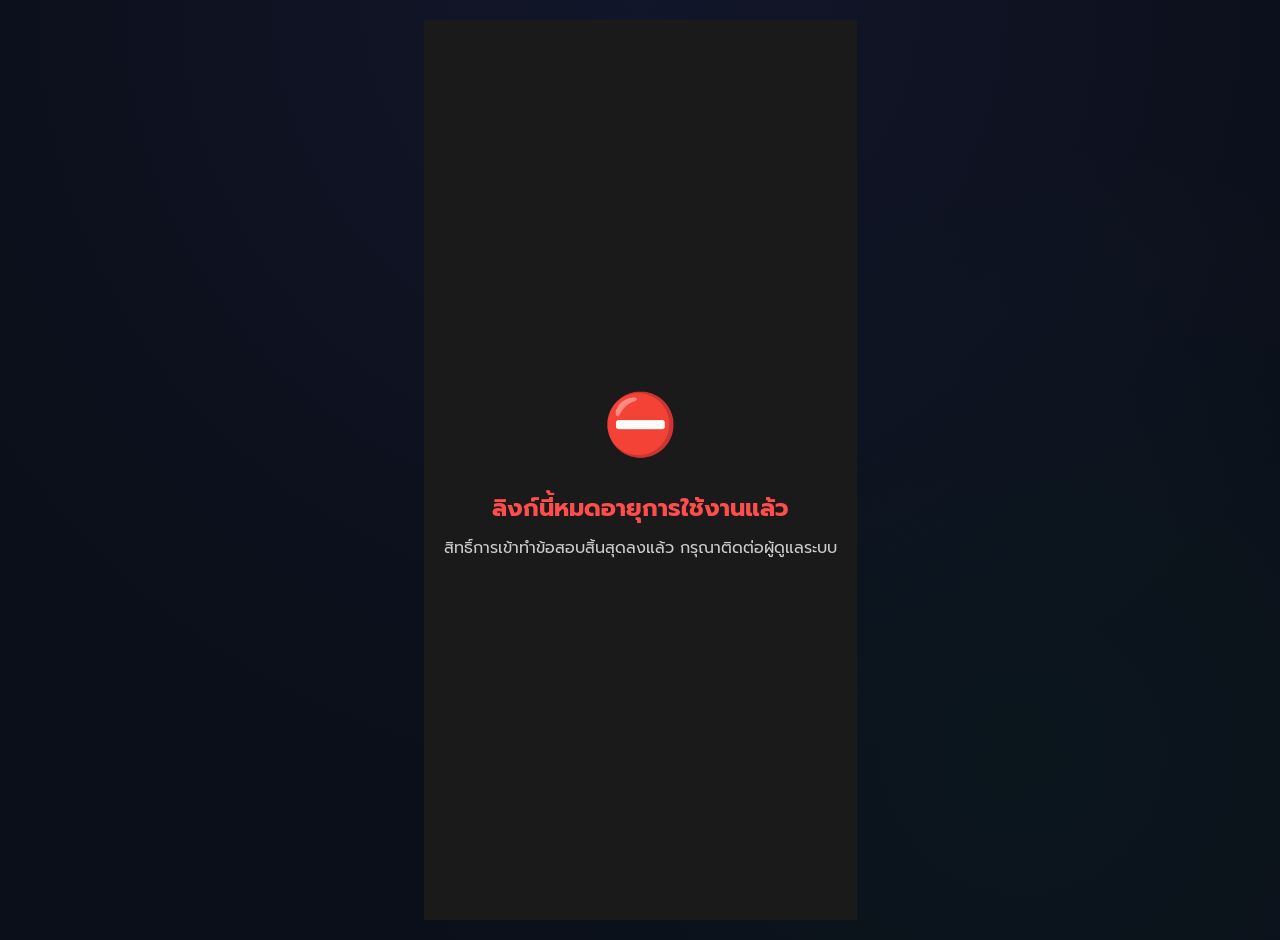
==== commit 9f8b0903: "Add files via upload" ====
--- a/index.html
+++ b/index.html
@@ -1,1254 +1,1020 @@
-<!DOCTYPE html>
-<html>
-<head>
-  <meta charset="UTF-8">
-  <meta name="viewport" content="width=device-width, initial-scale=1.0">
-  <title>คลังข้อสอบกฎหมายภาษี</title>
-  <link rel="preconnect" href="https://fonts.googleapis.com">
-  <link rel="preconnect" href="https://fonts.gstatic.com" crossorigin>
-  <link href="https://fonts.googleapis.com/css2?family=Prompt:wght@300;400;500;600;700&display=swap" rel="stylesheet">
-  
-  <!-- Google Identity Services Library -->
-  <script src="https://accounts.google.com/gsi/client" async defer></script>
-
-  <style>
-    :root {
-      --bg-color: #0b0f19;
-      --card-bg: #151c2c;
-      --card-border: rgba(255, 255, 255, 0.08);
-      --text-main: #f3f4f6;
-      --text-muted: #9ca3af;
-      
-      --theme-color: #6366f1;
-      --theme-glow: rgba(99, 102, 241, 0.25);
-      
-      --success-color: #10b981;
-      --success-bg: rgba(16, 185, 129, 0.15);
-      --success-border: #059669;
-      
-      --wrong-color: #ef4444;
-      --wrong-bg: rgba(239, 68, 68, 0.15);
-      --wrong-border: #dc2626;
-    }
-
-    * {
-      box-sizing: border-box;
-      margin: 0;
-      padding: 0;
-      font-family: 'Prompt', sans-serif;
-      -webkit-tap-highlight-color: transparent;
-    }
-
-    body {
-      background-color: var(--bg-color);
-      color: var(--text-main);
-      padding: 20px 16px;
-      display: flex;
-      justify-content: center;
-      align-items: center;
-      min-height: 100vh;
-      background-image: 
-        radial-gradient(circle at 50% 0%, rgba(99, 102, 241, 0.08) 0%, transparent 70%),
-        radial-gradient(circle at 80% 80%, rgba(16, 185, 129, 0.04) 0%, transparent 50%);
-    }
-
-    .container {
-      width: 100%;
-      max-width: 480px;
-    }
-
-    .menu-view, .quiz-card, .summary-card, .loading-view {
-      background: var(--card-bg);
-      border: 1px solid var(--card-border);
-      border-radius: 24px;
-      padding: 28px 22px;
-      box-shadow: 0 20px 40px -15px rgba(0, 0, 0, 0.5);
-      backdrop-filter: blur(10px);
-    }
-
-    /* Google Profile Bar */
-    .user-profile-bar {
-      display: flex;
-      align-items: center;
-      justify-content: space-between;
-      background: rgba(255, 255, 255, 0.04);
-      border: 1px solid var(--card-border);
-      padding: 10px 14px;
-      border-radius: 16px;
-      margin-bottom: 16px;
-    }
-
-    .user-profile-left {
-      display: flex;
-      align-items: center;
-      gap: 12px;
-      overflow: hidden;
-    }
-
-    .user-avatar {
-      width: 36px;
-      height: 36px;
-      border-radius: 50%;
-      border: 1px solid var(--theme-color);
-      flex-shrink: 0;
-    }
-
-    .user-info {
-      display: flex;
-      flex-direction: column;
-      overflow: hidden;
-    }
-
-    .user-name {
-      font-size: 13px;
-      font-weight: 600;
-      color: #fff;
-      white-space: nowrap;
-      overflow: hidden;
-      text-overflow: ellipsis;
-    }
-
-    .user-email {
-      font-size: 11px;
-      color: var(--text-muted);
-      white-space: nowrap;
-      overflow: hidden;
-      text-overflow: ellipsis;
-    }
-
-    .btn-logout {
-      background: rgba(239, 68, 68, 0.15);
-      border: 1px solid rgba(239, 68, 68, 0.3);
-      color: #fca5a5;
-      font-size: 11px;
-      padding: 5px 10px;
-      border-radius: 8px;
-      cursor: pointer;
-      transition: all 0.2s;
-      flex-shrink: 0;
-    }
-    .btn-logout:hover {
-      background: rgba(239, 68, 68, 0.3);
-    }
-
-    /* Resume Box UI */
-    .resume-card {
-      background: rgba(16, 185, 129, 0.12);
-      border: 1px solid rgba(16, 185, 129, 0.4);
-      border-radius: 16px;
-      padding: 14px 16px;
-      margin-bottom: 20px;
-    }
-    .resume-title {
-      font-size: 13.5px;
-      font-weight: 600;
-      color: #a7f3d0;
-      margin-bottom: 4px;
-    }
-    .resume-detail {
-      font-size: 12px;
-      color: var(--text-muted);
-      margin-bottom: 12px;
-    }
-    .resume-actions {
-      display: flex;
-      gap: 8px;
-    }
-
-    .menu-header-bar {
-      display: flex;
-      align-items: center;
-      gap: 12px;
-      margin-bottom: 6px;
-    }
-
-    .btn-icon-back {
-      background: rgba(255, 255, 255, 0.06);
-      border: 1px solid var(--card-border);
-      color: var(--text-main);
-      width: 38px;
-      height: 38px;
-      border-radius: 12px;
-      font-size: 18px;
-      display: flex;
-      align-items: center;
-      justify-content: center;
-      cursor: pointer;
-      transition: all 0.2s ease;
-      flex-shrink: 0;
-    }
-
-    .btn-icon-back:hover {
-      background: rgba(255, 255, 255, 0.12);
-      transform: translateX(-2px);
-    }
-
-    .menu-title {
-      font-size: 20px;
-      font-weight: 700;
-      color: #ffffff;
-      letter-spacing: -0.5px;
-      line-height: 1.2;
-    }
-
-    .menu-subtitle {
-      font-size: 13px;
-      color: var(--text-muted);
-      margin-bottom: 20px;
-    }
-
-    .config-section {
-      background: rgba(0, 0, 0, 0.25);
-      border: 1px solid var(--card-border);
-      border-radius: 18px;
-      padding: 16px;
-      margin-bottom: 20px;
-    }
-
-    .config-row {
-      display: flex;
-      justify-content: space-between;
-      align-items: center;
-      margin-bottom: 12px;
-    }
-    .config-row:last-child { margin-bottom: 0; }
-
-    .config-label {
-      font-size: 13px;
-      font-weight: 500;
-      color: var(--text-main);
-    }
-
-    .limit-selector {
-      display: flex;
-      gap: 6px;
-    }
-
-    .limit-btn {
-      padding: 5px 10px;
-      border-radius: 8px;
-      font-size: 12px;
-      font-weight: 500;
-      border: 1px solid var(--card-border);
-      background: rgba(255, 255, 255, 0.05);
-      color: var(--text-muted);
-      cursor: pointer;
-      transition: all 0.2s;
-    }
-
-    .limit-btn.active {
-      background: var(--theme-color);
-      color: #ffffff;
-      border-color: var(--theme-color);
-      box-shadow: 0 0 12px var(--theme-glow);
-    }
-
-    .switch {
-      position: relative;
-      display: inline-block;
-      width: 42px;
-      height: 22px;
-    }
-    .switch input { opacity: 0; width: 0; height: 0; }
-    .slider {
-      position: absolute;
-      cursor: pointer;
-      top: 0; left: 0; right: 0; bottom: 0;
-      background-color: rgba(255, 255, 255, 0.1);
-      transition: .3s;
-      border-radius: 20px;
-      border: 1px solid var(--card-border);
-    }
-    .slider:before {
-      position: absolute;
-      content: "";
-      height: 16px; width: 16px;
-      left: 2px; bottom: 2px;
-      background-color: var(--text-muted);
-      transition: .3s;
-      border-radius: 50%;
-    }
-    input:checked + .slider { background-color: var(--theme-color); }
-    input:checked + .slider:before { 
-      transform: translateX(20px); 
-      background-color: #ffffff;
-    }
-
-    .mode-section-title {
-      font-size: 12px;
-      font-weight: 600;
-      text-transform: uppercase;
-      letter-spacing: 0.8px;
-      color: var(--text-muted);
-      text-align: left;
-      margin-bottom: 12px;
-    }
-
-    .menu-list {
-      display: flex;
-      flex-direction: column;
-      gap: 10px;
-      max-height: 42vh;
-      overflow-y: auto;
-      padding-right: 2px;
-    }
-
-    .menu-btn {
-      width: 100%;
-      padding: 14px 16px;
-      border-radius: 14px;
-      border: 1px solid var(--card-border);
-      background: rgba(255, 255, 255, 0.03);
-      color: var(--text-main);
-      font-size: 14px;
-      font-weight: 500;
-      text-align: left;
-      cursor: pointer;
-      display: flex;
-      align-items: center;
-      justify-content: space-between;
-      transition: all 0.2s ease;
-    }
-
-    .menu-btn:hover {
-      background: rgba(255, 255, 255, 0.07);
-      border-color: rgba(255, 255, 255, 0.2);
-      transform: translateY(-1px);
-    }
-
-    .menu-btn-all {
-      border-color: rgba(99, 102, 241, 0.3);
-      background: rgba(99, 102, 241, 0.08);
-    }
-
-    .badge-count {
-      font-size: 11px;
-      background: rgba(255, 255, 255, 0.08);
-      padding: 3px 8px;
-      border-radius: 8px;
-      color: var(--text-muted);
-    }
-
-    .progress-container {
-      width: 100%;
-      height: 4px;
-      background-color: rgba(255, 255, 255, 0.08);
-      border-radius: 2px;
-      margin-bottom: 16px;
-      overflow: hidden;
-    }
-
-    .progress-bar {
-      height: 100%;
-      width: 0%;
-      background: linear-gradient(90deg, var(--theme-color), #818cf8);
-      box-shadow: 0 0 10px var(--theme-glow);
-      transition: width 0.3s ease;
-    }
-
-    .timer-bar-container {
-      width: 100%;
-      height: 3px;
-      background-color: transparent;
-      margin-top: -12px;
-      margin-bottom: 16px;
-      display: none;
-      overflow: hidden;
-    }
-
-    .timer-bar-fill {
-      height: 100%;
-      width: 100%;
-      background-color: #f59e0b;
-      box-shadow: 0 0 8px rgba(245, 158, 11, 0.5);
-    }
-
-    .quiz-header-meta {
-      display: flex;
-      justify-content: space-between;
-      align-items: center;
-      margin-bottom: 16px;
-    }
-
-    .question-number {
-      font-size: 11px;
-      font-weight: 700;
-      color: var(--theme-color);
-      letter-spacing: 1px;
-    }
-
-    .header-badges {
-      display: flex;
-      gap: 6px;
-      align-items: center;
-    }
-
-    .streak-badge {
-      font-size: 11px;
-      font-weight: 700;
-      background: linear-gradient(135deg, #f59e0b, #ef4444);
-      color: white;
-      padding: 3px 10px;
-      border-radius: 20px;
-      display: none;
-      box-shadow: 0 0 10px rgba(245, 158, 11, 0.3);
-    }
-
-    .score-badge {
-      font-size: 11px;
-      font-weight: 600;
-      background: rgba(99, 102, 241, 0.15);
-      border: 1px solid rgba(99, 102, 241, 0.3);
-      color: #a5b4fc;
-      padding: 3px 10px;
-      border-radius: 20px;
-    }
-
-    .question-text {
-      font-size: 16px;
-      font-weight: 500;
-      line-height: 1.6;
-      color: #ffffff;
-      margin-bottom: 20px;
-    }
-
-    .options-list {
-      list-style: none;
-      display: flex;
-      flex-direction: column;
-      gap: 10px;
-    }
-
-    .option-item {
-      border: 1px solid var(--card-border);
-      border-radius: 14px;
-      padding: 14px 16px;
-      font-size: 13.5px;
-      background: rgba(255, 255, 255, 0.02);
-      color: var(--text-main);
-      display: flex;
-      justify-content: space-between;
-      align-items: center;
-      cursor: pointer;
-      transition: all 0.2s ease;
-    }
-
-    .option-item.selectable:hover {
-      border-color: var(--theme-color);
-      background: rgba(99, 102, 241, 0.08);
-      transform: translateX(2px);
-    }
-
-    .option-item.correct {
-      border-color: var(--success-border) !important;
-      background: var(--success-bg) !important;
-      color: #a7f3d0;
-    }
-
-    .option-item.wrong {
-      border-color: var(--wrong-border) !important;
-      background: var(--wrong-bg) !important;
-      color: #fca5a5;
-    }
-
-    .option-item.faded { opacity: 0.35; }
-
-    .explanation-box {
-      margin-top: 18px;
-      padding: 14px 16px;
-      border-radius: 12px;
-      background: rgba(0, 0, 0, 0.3);
-      border: 1px rgba(255, 255, 255, 0.1) solid;
-      font-size: 12.5px;
-      line-height: 1.6;
-      color: #d1d5db;
-    }
-
-    .footer-actions {
-      display: flex;
-      justify-content: space-between;
-      align-items: center;
-      gap: 10px;
-      margin-top: 16px;
-    }
-
-    .btn {
-      padding: 12px 18px;
-      border-radius: 12px;
-      font-size: 13.5px;
-      font-weight: 600;
-      cursor: pointer;
-      border: none;
-      transition: all 0.2s ease;
-    }
-
-    .btn-prev { 
-      background: rgba(255, 255, 255, 0.05); 
-      color: var(--text-muted); 
-      border: 1px solid var(--card-border);
-    }
-    .btn-prev:disabled { opacity: 0.2; cursor: not-allowed; }
-    
-    .btn-next { 
-      background: var(--theme-color); 
-      color: white; 
-      flex-grow: 1; 
-      box-shadow: 0 4px 15px var(--theme-glow);
-    }
-    .btn-next:hover { opacity: 0.9; }
-
-    .btn-home { 
-      background: rgba(255, 255, 255, 0.05); 
-      color: var(--text-main); 
-      border: 1px solid var(--card-border); 
-    }
-
-    .summary-card { text-align: center; }
-    .summary-icon { font-size: 48px; margin-bottom: 8px; }
-    .summary-title { font-size: 18px; font-weight: 700; margin-bottom: 12px; color: #fff; }
-
-    .rank-badge-box {
-      display: inline-block;
-      margin: 6px auto 16px auto;
-      background: rgba(245, 158, 11, 0.1);
-      color: #fcd34d;
-      padding: 6px 16px;
-      border-radius: 20px;
-      font-size: 13px;
-      font-weight: 600;
-      border: 1px solid rgba(245, 158, 11, 0.3);
-    }
-
-    .summary-score-box {
-      font-size: 42px;
-      font-weight: 700;
-      color: var(--theme-color);
-      margin: 8px 0px;
-    }
-    .summary-score-box span { font-size: 16px; color: var(--text-muted); }
-    .summary-info-text { font-size: 13px; color: var(--text-muted); margin-bottom: 20px; }
-
-    .loading-view { text-align: center; }
-  </style>
-</head>
-<body>
-
-  <div class="container">
-    
-    <!-- หน้า Sign in with Google -->
-    <div id="login-area" class="menu-view" style="text-align: center;">
-      <div style="font-size: 50px; margin-bottom: 15px;">📝</div>
-      <h2 class="menu-title" style="margin-bottom: 10px;">คลังข้อสอบกฎหมายภาษี</h2>
-      <p class="menu-subtitle" style="margin-bottom: 24px;">เข้าสู่ระบบด้วย Google เพื่อบันทึกประวัติและสะสมคะแนน</p>
-      
-      <!-- ปุ่ม Google Sign-In -->
-      <div style="display: flex; justify-content: center; width: 100%;">
-        <div id="g_id_onload"
-             data-client_id="361753809442-viiq59949d15amvi4ra3han4l67dab5o.apps.googleusercontent.com"
-             data-callback="handleCredentialResponse"
-             data-auto_select="true">
-        </div>
-        <div class="g_id_signin"
-             data-type="standard"
-             data-size="large"
-             data-theme="outline"
-             data-text="sign_in_with"
-             data-shape="rectangular"
-             data-logo_alignment="left">
-        </div>
-      </div>
-    </div>
-
-    <!-- Loading Area -->
-    <div id="loading-area" class="loading-view" style="display: none;">
-      <h3 style="font-weight: 500; color: var(--text-main);">⚡ LOADING SYSTEM...</h3>
-    </div>
-    
-    <!-- Main Category Menu View -->
-    <div id="menu-area" class="menu-view" style="display: none;">
-      
-      <!-- User Profile Header -->
-      <div class="user-profile-bar">
-        <div class="user-profile-left">
-          <img id="user-avatar-img" class="user-avatar" src="" alt="Profile">
-          <div class="user-info">
-            <span class="user-name" id="user-name-text">กำลังโหลด...</span>
-            <span class="user-email" id="user-email-text">...</span>
-          </div>
-        </div>
-        <button class="btn-logout" onclick="logout()">ออกจากระบบ</button>
-      </div>
-
-      <!-- Resume Progress Box -->
-      <div id="resume-box" class="resume-card" style="display: none;">
-        <div class="resume-title">📌 คุณมีข้อสอบทำค้างไว้</div>
-        <div class="resume-detail">
-          หมวด: <span id="resume-cat-text" style="color: #fff; font-weight:600;">-</span><br>
-          ทำถึงข้อที่: <span id="resume-progress-text" style="color: #fff; font-weight:600;">0/0</span> (คะแนนปัจจุบัน: <span id="resume-score-text" style="color: #10b981; font-weight:600;">0</span>)
-        </div>
-        <div class="resume-actions">
-          <button class="btn" style="background: #10b981; color: white; flex: 1; padding: 8px 12px; font-size: 12.5px;" onclick="resumeQuiz()">▶ ทำต่อจากเดิม</button>
-          <button class="btn" style="background: rgba(239, 68, 68, 0.2); color: #fca5a5; border: 1px solid rgba(239, 68, 68, 0.3); padding: 8px 12px; font-size: 12.5px;" onclick="clearSavedProgress()">เริ่มใหม่</button>
-        </div>
-      </div>
-
-      <div class="menu-header-bar">
-        <button id="back-to-cat-btn" class="btn-icon-back" style="display: none;" onclick="renderCategoryMenu()">←</button>
-        <h2 class="menu-title" id="menu-title-text">คลังข้อสอบกฎหมายภาษี</h2>
-      </div>
-      <p class="menu-subtitle" id="menu-subtitle-text">เลือกหมวดหมู่ที่ต้องการฝึกฝน</p>
-      
-      <div class="config-section">
-        <div class="config-row">
-          <div class="config-label">⏱️ จับเวลา 20 วิ/ข้อ</div>
-          <label class="switch">
-            <input type="checkbox" id="timer-toggle-input" checked>
-            <span class="slider"></span>
-          </label>
-        </div>
-        <div class="config-row">
-          <div class="config-label">🔀 เปิดโหมดสุ่มคำถาม</div>
-          <label class="switch">
-            <input type="checkbox" id="shuffle-toggle-input">
-            <span class="slider"></span>
-          </label>
-        </div>
-        <div class="config-row">
-          <div class="config-label">🎯 จำนวนข้อต่อรอบ</div>
-          <div class="limit-selector">
-            <button class="limit-btn active" onclick="setLimit(10, this)">10 ข้อ</button>
-            <button class="limit-btn" onclick="setLimit(20, this)">20 ข้อ</button>
-            <button class="limit-btn" onclick="setLimit('all', this)">ทั้งหมด</button>
-          </div>
-        </div>
-      </div>
-
-      <div class="mode-section-title" id="section-header-title">📂 หมวดหมู่หลัก</div>
-      
-      <div id="dynamic-menu-list" class="menu-list"></div>
-    </div>
-
-    <!-- Quiz Area -->
-    <div id="quiz-area" style="display: none;">
-      <div class="progress-container">
-        <div class="progress-bar" id="progress-bar"></div>
-      </div>
-      
-      <div class="timer-bar-container" id="timer-bar-container">
-        <div class="timer-bar-fill" id="timer-bar-fill"></div>
-      </div>
-
-      <div class="quiz-card">
-        <div class="quiz-header-meta">
-          <div class="question-number" id="question-idx">QUESTION 1</div>
-          <div class="header-badges">
-            <div class="streak-badge" id="streak-badge">⚡ COMBO x0</div>
-            <div class="score-badge" id="live-score">คะแนน: 0</div>
-          </div>
-        </div>
-        <div class="question-text" id="question-text">กำลังโหลด...</div>
-        
-        <ul class="options-list" id="options-container"></ul>
-        
-        <div class="explanation-box" id="explanation-box" style="display: none;">
-          <strong>💡 เกร็ดความรู้เพิ่มเติม:</strong> <span id="explanation-text"></span>
-        </div>
-      </div>
-
-      <div style="text-align: center; font-size: 12px; color: var(--text-muted); font-weight: 500; margin-top: 14px;" id="progress-text">ข้อที่ 1</div>
-
-      <div class="footer-actions">
-        <button class="btn btn-home" onclick="goHome()">หน้าแรก</button>
-        <button class="btn btn-prev" id="prev-btn" onclick="prevQuestion()">ก่อนหน้า</button>
-        <button class="btn btn-next" id="next-btn" onclick="nextQuestion()">ข้อถัดไป</button>
-      </div>
-    </div>
-
-    <!-- Summary Area -->
-    <div id="summary-area" class="summary-card" style="display: none;">
-      <div class="summary-icon" id="summary-rank-icon">🎺</div>
-      <h2 class="summary-title" id="summary-cat-title">สรุปผลคะแนน</h2>
-      
-      <div class="rank-badge-box" id="rank-badge-text">ยศ: กำลังคำนวณ...</div>
-      
-      <div class="summary-score-box" id="final-score-text">0 <span>/ 5 คะแนน</span></div>
-      <div class="summary-info-text" id="summary-max-streak-text">ทำคอมโบสูงสุด: 0 ข้อต่อเนื่อง ⚡</div>
-      
-      <button class="btn btn-next" style="width:100%;" onclick="goHome()">กลับสู่หน้าแรก</button>
-    </div>
-    
-  </div>
-
-  <script>
-    const SHEET_CSV_URL = "https://docs.google.com/spreadsheets/d/e/2PACX-1vSbkDPY9eFM_vtttQ9Yd2VP5cs2GeSJyfhuzfn6qYgRv5tAEjGOpIIZgRLj5qk0CyRB_GTo22l65PQE/pub?gid=0&single=true&output=csv";
-    const GAS_WEB_APP_URL = "https://script.google.com/macros/s/AKfycbw1HA2Y6TdSyspQV5IYoMsSxNsgmGp6fBTKQ5xi6gp9yMKa-asYgMP6tIKBkhXAyT-P/exec";
-
-    let currentUser = { name: "", email: "", picture: "" };
-    let allData = [];
-    let filteredData = [];
-    let currentIndex = 0;
-    let currentCategoryName = "";
-    let selectedCategory = ""; 
-    let hasAnswered = false; 
-    let maxQuestionsLimit = 10; 
-    
-    let totalScore = 0;
-    let answeredQuestions = {}; 
-    let currentStreak = 0;
-    let maxStreak = 0;
-    let isTimerEnabled = true;
-    let isShuffleMode = false;
-    const FIXED_TIME = 20; 
-    let timerInterval = null;
-    let audioCtx = null;
-
-    function getStorageKey() {
-      return `quiz_progress_${currentUser.email}`;
-    }
-
-    function saveProgress() {
-      if (!currentUser.email) return;
-      const progressData = {
-        categoryName: currentCategoryName,
-        selectedCategory: selectedCategory,
-        currentIndex: currentIndex,
-        totalScore: totalScore,
-        currentStreak: currentStreak,
-        maxStreak: maxStreak,
-        answeredQuestions: answeredQuestions,
-        filteredData: filteredData,
-        lastUpdated: new Date().getTime()
-      };
-      localStorage.setItem(getStorageKey(), JSON.stringify(progressData));
-    }
-
-    function checkSavedProgress() {
-      if (!currentUser.email) return;
-      const saved = localStorage.getItem(getStorageKey());
-      const resumeBox = document.getElementById('resume-box');
-      
-      if (saved) {
-        try {
-          const data = JSON.parse(saved);
-          document.getElementById('resume-cat-text').innerText = data.categoryName;
-          document.getElementById('resume-progress-text').innerText = `${data.currentIndex + 1}/${data.filteredData.length}`;
-          document.getElementById('resume-score-text').innerText = data.totalScore;
-          resumeBox.style.display = 'block';
-        } catch(e) {
-          resumeBox.style.display = 'none';
-        }
-      } else {
-        resumeBox.style.display = 'none';
-      }
-    }
-
-    function resumeQuiz() {
-      const saved = localStorage.getItem(getStorageKey());
-      if (!saved) return;
-      
-      initAudio();
-      const data = JSON.parse(saved);
-      currentCategoryName = data.categoryName;
-      selectedCategory = data.selectedCategory;
-      currentIndex = data.currentIndex;
-      totalScore = data.totalScore;
-      currentStreak = data.currentStreak;
-      maxStreak = data.maxStreak;
-      answeredQuestions = data.answeredQuestions;
-      filteredData = data.filteredData;
-
-      document.getElementById('menu-area').style.display = 'none';
-      document.getElementById('quiz-area').style.display = 'block';
-      showQuestion();
-    }
-
-    function clearSavedProgress() {
-      if (currentUser.email) {
-        localStorage.removeItem(getStorageKey());
-      }
-      document.getElementById('resume-box').style.display = 'none';
-    }
-
-    function parseJwt (token) {
-      var base64Url = token.split('.')[1];
-      var base64 = base64Url.replace(/-/g, '+').replace(/_/g, '/');
-      var jsonPayload = decodeURIComponent(window.atob(base64).split('').map(function(c) {
-          return '%' + ('00' + c.charCodeAt(0).toString(16)).slice(-2);
-      }).join(''));
-      return JSON.parse(jsonPayload);
-    }
-
-    window.onload = function() {
-      document.body.addEventListener('click', initAudio, { once: true });
-      
-      const savedUser = localStorage.getItem('tax_quiz_user');
-      if (savedUser) {
-        currentUser = JSON.parse(savedUser);
-        showLoggedInUser();
-      }
-    };
-
-    function showLoggedInUser() {
-      document.getElementById('user-name-text').innerText = currentUser.name;
-      document.getElementById('user-email-text').innerText = currentUser.email;
-      document.getElementById('user-avatar-img').src = currentUser.picture;
-
-      document.getElementById('login-area').style.display = 'none';
-      document.getElementById('loading-area').style.display = 'block';
-      
-      loadDataFromSheet();
-    }
-
-    function handleCredentialResponse(response) {
-      const responsePayload = parseJwt(response.credential);
-      currentUser.name = responsePayload.name;
-      currentUser.email = responsePayload.email;
-      currentUser.picture = responsePayload.picture;
-
-      localStorage.setItem('tax_quiz_user', JSON.stringify(currentUser));
-      showLoggedInUser();
-    }
-
-    function logout() {
-      localStorage.removeItem('tax_quiz_user');
-      if (window.google && google.accounts && google.accounts.id) {
-        google.accounts.id.disableAutoSelect();
-      }
-      location.reload();
-    }
-
-    function initAudio() { if (!audioCtx) { audioCtx = new (window.AudioContext || window.webkitAudioContext)(); } }
-
-    function playSound(type) {
-      try {
-        initAudio(); if (!audioCtx) return;
-        const now = audioCtx.currentTime;
-        if (type === 'correct') {
-          let osc = audioCtx.createOscillator(); let gain = audioCtx.createGain();
-          osc.connect(gain); gain.connect(audioCtx.destination); osc.type = 'sine';
-          osc.frequency.setValueAtTime(587.33, now); osc.frequency.setValueAtTime(880, now + 0.08);
-          gain.gain.setValueAtTime(0.12, now); gain.gain.exponentialRampToValueAtTime(0.01, now + 0.3);
-          osc.start(now); osc.stop(now + 0.3);
-        } else if (type === 'wrong') {
-          let osc = audioCtx.createOscillator(); let gain = audioCtx.createGain();
-          osc.connect(gain); gain.connect(audioCtx.destination); osc.type = 'sawtooth';
-          osc.frequency.setValueAtTime(180, now); osc.frequency.linearRampToValueAtTime(110, now + 0.25);
-          gain.gain.setValueAtTime(0.1, now); gain.gain.exponentialRampToValueAtTime(0.01, now + 0.3);
-          osc.start(now); osc.stop(now + 0.3);
-        } else if (type === 'fire') {
-          let osc = audioCtx.createOscillator(); let gain = audioCtx.createGain();
-          osc.connect(gain); gain.connect(audioCtx.destination); osc.type = 'sine';
-          osc.frequency.setValueAtTime(880, now); osc.frequency.exponentialRampToValueAtTime(1760, now + 0.12);
-          gain.gain.setValueAtTime(0.12, now); gain.gain.exponentialRampToValueAtTime(0.01, now + 0.15);
-          osc.start(now); osc.stop(now + 0.15);
-        } else if (type === 'tada') {
-          const notes = [261.63, 329.63, 392.00, 523.25];
-          notes.forEach(freq => {
-            let osc1 = audioCtx.createOscillator(); let gain1 = audioCtx.createGain();
-            osc1.type = 'triangle'; osc1.frequency.setValueAtTime(freq, now);
-            osc1.connect(gain1); gain1.connect(audioCtx.destination);
-            gain1.gain.setValueAtTime(0.08, now); gain1.gain.linearRampToValueAtTime(0.001, now + 0.15);
-            osc1.start(now); osc1.stop(now + 0.15);
-          });
-        }
-      } catch (e) { console.log(e); }
-    }
-
-    function setLimit(value, btnElement) {
-      maxQuestionsLimit = value;
-      const buttons = document.querySelectorAll('.limit-btn');
-      buttons.forEach(b => b.classList.remove('active'));
-      btnElement.classList.add('active');
-    }
-
-    function parseCSV(text) {
-      let lines = []; let row = [""]; let inQuotes = false;
-      for (let i = 0; i < text.length; i++) {
-        let c = text[i]; let next = text[i+1];
-        if (c === '"') {
-          if (inQuotes && next === '"') { row[row.length - 1] += '"'; i++; }
-          else { inQuotes = !inQuotes; }
-        } else if (c === ',' && !inQuotes) { row.push(''); }
-        else if ((c === '\r' || c === '\n') && !inQuotes) {
-          if (c === '\r' && next === '\n') { i++; }
-          lines.push(row); row = [''];
-        } else { row[row.length - 1] += c; }
-      }
-      if (row.length > 1 || row[0] !== '') lines.push(row);
-      return lines;
-    }
-
-    function loadDataFromSheet() {
-      fetch(SHEET_CSV_URL)
-        .then(response => {
-          if (!response.ok) throw new Error("Network error");
-          return response.text();
-        })
-        .then(text => {
-          let csvData = parseCSV(text);
-          if (csvData.length <= 1) {
-            showErrorUI("⚠️ ไม่พบข้อมูลข้อสอบในตารางครับ");
-            return;
-          }
-
-          allData = [];
-          let hasSubSetCol = csvData[0].length >= 9; 
-
-          for (let i = 1; i < csvData.length; i++) {
-            let row = csvData[i];
-            let cat = row[0] ? row[0].trim() : "ทั่วไป";
-            let sub = "ชุดหลัก";
-            let qIdx = 1, optIdx = 2, ansIdx = 6, expIdx = 7;
-
-            if (hasSubSetCol) {
-              sub = row[1] ? row[1].trim() : "ชุดหลัก";
-              qIdx = 2; optIdx = 3; ansIdx = 7; expIdx = 8;
-            }
-
-            if (!row[qIdx] || row[qIdx].trim() === "") continue;
-
-            allData.push({
-              category: cat,
-              subset: sub,
-              question: row[qIdx].trim(),
-              options: [
-                row[optIdx] ? row[optIdx].trim() : "", 
-                row[optIdx+1] ? row[optIdx+1].trim() : "", 
-                row[optIdx+2] ? row[optIdx+2].trim() : "", 
-                row[optIdx+3] ? row[optIdx+3].trim() : ""
-              ],
-              correctAnswer: row[ansIdx] ? row[ansIdx].trim() : "",
-              explanation: row[expIdx] ? row[expIdx].trim() : ""
-            });
-          }
-
-          if (allData.length === 0) {
-            showErrorUI("⚠️ ไม่พบข้อสอบที่สมบูรณ์ในตารางครับ");
-            return;
-          }
-
-          document.getElementById('loading-area').style.display = 'none';
-          document.getElementById('menu-area').style.display = 'block';
-          renderCategoryMenu();
-        })
-        .catch(err => {
-          console.error(err);
-          showErrorUI("❌ โหลดข้อมูลล้มเหลว! กรุณาตรวจสอบการตั้งค่า Publish to Web บน Google Sheet ครับ");
-        });
-    }
-
-    function showErrorUI(msg) {
-      document.getElementById('loading-area').innerHTML = `<h3 style='color:#ef4444; line-height:1.5; font-weight:500;'>${msg}</h3>`;
-    }
-
-    function getCategoryEmoji(catName) {
-      const name = catName.toLowerCase();
-      if (name.includes('ภาษีเงินได้บุคคลธรรมดา') || name.includes('ภ.ง.ด.')) return '👤';
-      if (name.includes('ภาษีเงินได้นิติบุคคล')) return '🏢';
-      if (name.includes('มูลค่าเพิ่ม') || name.includes('vat')) return '🏷️';
-      if (name.includes('หัก ณ ที่จ่าย')) return '✂️';
-      if (name.includes('ธุรกิจเฉพาะ')) return '💼';
-      if (name.includes('อากรแสตมป์')) return '✉️';
-      return '📁';
-    }
-
-    function renderCategoryMenu() {
-      checkSavedProgress();
-      
-      const container = document.getElementById('dynamic-menu-list');
-      container.innerHTML = '';
-      
-      document.getElementById('menu-title-text').innerText = "คลังข้อสอบกฎหมายภาษี";
-      document.getElementById('menu-subtitle-text').innerText = "เลือกหมวดหมู่ที่ต้องการฝึกฝน";
-      document.getElementById('section-header-title').innerText = "📂 หมวดหมู่หลัก";
-      document.getElementById('back-to-cat-btn').style.display = "none";
-
-      const categories = [...new Set(allData.map(item => item.category))];
-
-      if (categories.length > 1) {
-        const btnAll = document.createElement('button');
-        btnAll.className = 'menu-btn menu-btn-all';
-        btnAll.onclick = function() { startQuiz("ทุกหมวดหมู่คละกัน", "ทั้งหมด"); };
-        btnAll.innerHTML = `<span>🔥 คละข้อสอบทุกหมวดหมู่</span> <span class="badge-count" style="background:rgba(99,102,241,0.2); color:#a5b4fc;">${allData.length} ข้อ</span>`;
-        container.appendChild(btnAll);
-      }
-
-      categories.forEach((cat) => {
-        const catCount = allData.filter(q => q.category === cat).length;
-        const emoji = getCategoryEmoji(cat);
-        
-        const btn = document.createElement('button');
-        btn.className = 'menu-btn';
-        btn.onclick = function() { renderSubSetMenu(cat); };
-        btn.innerHTML = `
-          <span style="font-weight:600; color:#ffffff;">${emoji} ${cat}</span> 
-          <div style="display:flex; align-items:center; gap:8px;">
-            <span class="badge-count">${catCount} ข้อ</span>
-            <span style="color:var(--text-muted); font-size:12px;">❯</span>
-          </div>
-        `;
-        container.appendChild(btn);
-      });
-    }
-
-    function renderSubSetMenu(catName) {
-      selectedCategory = catName;
-      const container = document.getElementById('dynamic-menu-list');
-      container.innerHTML = '';
-
-      const emoji = getCategoryEmoji(catName);
-      document.getElementById('menu-title-text').innerText = `${emoji} ${catName}`;
-      document.getElementById('menu-subtitle-text').innerText = "เลือกชุดข้อสอบย่อย";
-      document.getElementById('section-header-title').innerText = "📝 ชุดข้อสอบ";
-      document.getElementById('back-to-cat-btn').style.display = "flex";
-
-      const catItems = allData.filter(q => q.category === catName);
-      const subSets = [...new Set(catItems.map(item => item.subset))];
-
-      if (subSets.length > 1) {
-        const btnAllSub = document.createElement('button');
-        btnAllSub.className = 'menu-btn menu-btn-all';
-        btnAllSub.onclick = function() { startQuiz(catName, "ทั้งหมด"); };
-        btnAllSub.innerHTML = `<span>⚡ คละข้อสอบทุกชุดในหมวดนี้</span> <span class="badge-count" style="background:rgba(99,102,241,0.2); color:#a5b4fc;">${catItems.length} ข้อ</span>`;
-        container.appendChild(btnAllSub);
-      }
-
-      subSets.forEach(sub => {
-        const subItemsCount = catItems.filter(q => q.subset === sub).length;
-        const btnSub = document.createElement('button');
-        btnSub.className = 'menu-btn';
-        btnSub.onclick = function() { startQuiz(catName, sub); };
-        btnSub.innerHTML = `<span>📄 ${sub}</span> <span class="badge-count">${subItemsCount} ข้อ</span>`;
-        container.appendChild(btnSub);
-      });
-    }
-
-    function startQuiz(category, subSet = "ทั้งหมด") {
-      initAudio();
-      clearSavedProgress(); 
-      
-      currentCategoryName = (subSet !== "ทั้งหมด" && subSet !== "ชุดหลัก") ? `${category} (${subSet})` : category;
-      isShuffleMode = document.getElementById('shuffle-toggle-input').checked;
-      
-      let baseData = [];
-      if (category === "ทุกหมวดหมู่คละกัน") {
-        baseData = [...allData];
-      } else if (subSet === "ทั้งหมด") {
-        baseData = allData.filter(q => q.category === category);
-      } else {
-        baseData = allData.filter(q => q.category === category && q.subset === subSet);
-      }
-      
-      if (isShuffleMode) {
-        baseData = baseData.map(q => {
-          let shuffledOptions = [...q.options].sort(() => Math.random() - 0.5);
-          return { ...q, options: shuffledOptions };
-        }).sort(() => Math.random() - 0.5);
-      }
-
-      if (maxQuestionsLimit !== 'all' && baseData.length > maxQuestionsLimit) {
-        filteredData = baseData.slice(0, parseInt(maxQuestionsLimit));
-      } else {
-        filteredData = baseData;
-      }
-
-      isTimerEnabled = document.getElementById('timer-toggle-input').checked;
-      currentIndex = 0; totalScore = 0; currentStreak = 0; maxStreak = 0; answeredQuestions = {}; 
-
-      document.getElementById('menu-area').style.display = 'none';
-      document.getElementById('quiz-area').style.display = 'block';
-      showQuestion();
-    }
-
-    function showQuestion() {
-      clearInterval(timerInterval);
-      const currentQuiz = filteredData[currentIndex];
-      const progressPercent = ((currentIndex) / filteredData.length) * 100;
-      document.getElementById('progress-bar').style.width = progressPercent + '%';
-      
-      let modeTag = isShuffleMode ? " [โหมดสุ่ม] • " : " [โหมดเรียง] • ";
-      document.getElementById('question-idx').innerText = `${currentCategoryName.toUpperCase()}${modeTag}QUESTION ${currentIndex + 1}`;
-      document.getElementById('question-text').innerText = currentQuiz.question;
-      document.getElementById('progress-text').innerText = `ข้อที่ ${currentIndex + 1} จากทั้งหมด ${filteredData.length} ข้อในรอบนี้`;
-      document.getElementById('live-score').innerText = `คะแนน: ${totalScore}`;
-
-      updateStreakUI(); 
-      document.getElementById('explanation-box').style.display = 'none';
-      document.getElementById('prev-btn').disabled = (currentIndex === 0);
-      document.getElementById('next-btn').innerText = (currentIndex === filteredData.length - 1) ? "ดูสรุปคะแนน" : "ข้อถัดไป";
-
-      const optionsContainer = document.getElementById('options-container');
-      optionsContainer.innerHTML = '';
-
-      const cachedAnswer = answeredQuestions[currentIndex];
-      hasAnswered = cachedAnswer !== undefined;
-
-      if(currentQuiz.options && currentQuiz.options.length > 0) {
-        currentQuiz.options.forEach((option) => {
-          if(!option || option.trim() === "") return;
-          const li = document.createElement('li');
-          li.innerHTML = `<span>${option}</span><span class="status-icon"></span>`;
-          
-          if (!hasAnswered) {
-            li.className = 'option-item selectable'; 
-            li.onclick = function() {
-              if (!hasAnswered) checkAnswer(li, option, currentQuiz.correctAnswer, currentQuiz.explanation, false);
-            };
-          } else {
-            li.className = 'option-item';
-            const optionText = option.toString().trim();
-            if (optionText === currentQuiz.correctAnswer.trim()) {
-              li.classList.add('correct');
-              li.querySelector('.status-icon').innerHTML = '<span style="color:#10b981; font-weight:bold; margin-left:10px;">✓</span>';
-            } else if (cachedAnswer.isTimeout) {
-              li.classList.add('faded');
-            } else if (optionText === cachedAnswer.selectedText) {
-              li.classList.add('wrong');
-              li.querySelector('.status-icon').innerHTML = '<span style="color:#ef4444; font-weight:bold; margin-left:10px;">✗</span>';
-            } else { li.classList.add('faded'); }
-          }
-          optionsContainer.appendChild(li);
-        });
-      }
-
-      if (hasAnswered) {
-        if (currentQuiz.explanation && currentQuiz.explanation.trim() !== "") {
-          document.getElementById('explanation-text').innerText = currentQuiz.explanation;
-          document.getElementById('explanation-box').style.display = 'block';
-        }
-      } else {
-        if (isTimerEnabled) startCountdown();
-        else document.getElementById('timer-bar-container').style.display = 'none';
-      }
-    }
-
-    function startCountdown() {
-      const timerBarContainer = document.getElementById('timer-bar-container');
-      const timerBarFill = document.getElementById('timer-bar-fill');
-      timerBarContainer.style.display = 'block'; timerBarFill.style.width = '100%';
-      timerBarFill.style.backgroundColor = '#f59e0b';
-      let totalSteps = (FIXED_TIME * 1000) / 100; let currentStep = totalSteps;
-
-      timerInterval = setInterval(() => {
-        currentStep--; let percentage = (currentStep / totalSteps) * 100;
-        timerBarFill.style.width = percentage + '%';
-        if (percentage < 30) timerBarFill.style.backgroundColor = '#ef4444';
-        if (currentStep <= 0) {
-          clearInterval(timerInterval);
-          checkAnswer(null, "", filteredData[currentIndex].correctAnswer, filteredData[currentIndex].explanation, true);
-        }
-      }, 100);
-    }
-
-    function checkAnswer(selectedElement, selectedOption, correctAnswer, explanation, isTimeout) {
-      clearInterval(timerInterval); hasAnswered = true; 
-      const isCorrect = !isTimeout && (selectedOption.toString().trim() === correctAnswer.trim());
-      
-      answeredQuestions[currentIndex] = {
-        selectedText: isTimeout ? "" : selectedOption.toString().trim(),
-        isCorrect: isCorrect, isTimeout: isTimeout
-      };
-
-      if (isCorrect) {
-        totalScore++; currentStreak++;
-        if (currentStreak > maxStreak) maxStreak = currentStreak;
-        if (currentStreak >= 2) playSound('fire'); else playSound('correct');
-      } else { currentStreak = 0; playSound('wrong'); }
-      
-      document.getElementById('live-score').innerText = `คะแนน: ${totalScore}`;
-      updateStreakUI(); 
-
-      const items = document.getElementById('options-container').getElementsByTagName('li');
-      for (let item of items) {
-        item.classList.remove('selectable'); 
-        const itemText = item.querySelector('span').innerText.trim();
-        if (correctAnswer && itemText === correctAnswer.trim()) {
-          item.classList.add('correct');
-          item.querySelector('.status-icon').innerHTML = '<span style="color:#10b981; font-weight:bold; margin-left:10px;">✓</span>';
-        } else if (!isTimeout && item === selectedElement) {
-          item.classList.add('wrong');
-          item.querySelector('.status-icon').innerHTML = '<span style="color:#ef4444; font-weight:bold; margin-left:10px;">✗</span>';
-        } else { item.classList.add('faded'); }
-      }
-
-      if (isTimeout) document.getElementById('question-text').innerHTML = `<span style="color:#ef4444; font-weight:bold;">⏱️ หมดเวลา 20 วินาที!</span><br><br>` + filteredData[currentIndex].question;
-      if (explanation && explanation.trim() !== "") {
-        document.getElementById('explanation-text').innerText = explanation;
-        document.getElementById('explanation-box').style.display = 'block';
-      }
-
-      saveProgress();
-    }
-
-    function updateStreakUI() {
-      const streakBadge = document.getElementById('streak-badge');
-      if (currentStreak >= 2) { streakBadge.innerText = `⚡ COMBO x${currentStreak}`; streakBadge.style.display = 'block'; }
-      else { streakBadge.style.display = 'none'; }
-    }
-
-    function prevQuestion() { if (currentIndex > 0) { currentIndex--; showQuestion(); } }
-    function nextQuestion() {
-      if (!hasAnswered) { alert("กรุณาเลือกคำตอบก่อนครับ"); return; }
-      if (currentIndex < filteredData.length - 1) { currentIndex++; showQuestion(); } 
-      else { showScoreSummary(); }
-    }
-
-    function calculateRank(score, total) {
-      const percentage = (score / total) * 100;
-      if (percentage === 100) return { name: "มึงแม่งมันว่ะจ๊อดดด 👑", icon: "👑" };
-      if (percentage >= 80) return { name: "นี่บ้ารึเปล่าเนี่ย 😒", icon: "😒" };
-      if (percentage >= 70) return { name: "มันจ้าซะละเกิน 🔥", icon: "🔥" };
-      if (percentage >= 60) return { name: "ทำได้ดี แต่ยังไม่พอ 🥴", icon: "🥴" };
-      if (percentage >= 50) return { name: "ไปอ่านหนังสือออ!!! อย่ามัวขี้เกียจ 🧐", icon: "🧐" };
-      return { name: "โหย แม้งโคตรเหนื่อยเลย กินเหล้าอยู่บ้านก็ดีอยู่แล้ว 🍻", icon: "🍻" };
-    }
-
-    function showScoreSummary() {
-      clearInterval(timerInterval);
-      clearSavedProgress(); 
-
-      document.getElementById('quiz-area').style.display = 'none';
-      document.getElementById('summary-area').style.display = 'block';
-      playSound('tada');
-
-      document.getElementById('summary-cat-title').innerText = `ผลคะแนน: ${currentCategoryName}`;
-      document.getElementById('final-score-text').innerHTML = `${totalScore} <span>/ ${filteredData.length} คะแนน</span>`;
-      document.getElementById('summary-max-streak-text').innerText = `ทำคอมโบสูงสุดได้: ${maxStreak} ข้อต่อเนื่อง ⚡`;
-
-      const rankResult = calculateRank(totalScore, filteredData.length);
-      document.getElementById('summary-rank-icon').innerText = "🎺";
-      document.getElementById('rank-badge-text').innerText = `ยศ: ${rankResult.name}`;
-
-      sendScoreToGoogleSheet(currentCategoryName, totalScore, filteredData.length);
-    }
-
-    function sendScoreToGoogleSheet(category, score, total) {
-      if (!GAS_WEB_APP_URL || GAS_WEB_APP_URL.includes("ใส่_URL")) return;
-      
-      const payload = {
-        name: `${currentUser.name} (${currentUser.email})`,
-        category: category,
-        score: score,
-        total: total
-      };
-
-      fetch(GAS_WEB_APP_URL, {
-        method: "POST",
-        mode: "no-cors",
-        headers: { "Content-Type": "application/json" },
-        body: JSON.stringify(payload)
-      })
-      .then(() => { console.log("บันทึกคะแนนลง Google Sheet สำเร็จ!"); })
-      .catch(err => { console.error("เกิดข้อผิดพลาดในการส่งข้อมูล:", err); });
-    }
-
-    function goHome() {
-      clearInterval(timerInterval);
-      document.getElementById('quiz-area').style.display = 'none';
-      document.getElementById('summary-area').style.display = 'none';
-      document.getElementById('menu-area').style.display = 'block';
-      renderCategoryMenu();
-    }
-  </script>
-</body>
-</html>
+<!DOCTYPE html>
+<html>
+<head>
+  <meta charset="UTF-8">
+  <meta name="viewport" content="width=device-width, initial-scale=1.0">
+  <title>คลังข้อสอบกฎหมายภาษี</title>
+  <link rel="preconnect" href="https://fonts.googleapis.com">
+  <link rel="preconnect" href="https://fonts.gstatic.com" crossorigin>
+  <link href="https://fonts.googleapis.com/css2?family=Prompt:wght@300;400;500;600;700&display=swap" rel="stylesheet">
+  
+  <style>
+    :root {
+      --bg-color: #0b0f19;
+      --card-bg: #151c2c;
+      --card-border: rgba(255, 255, 255, 0.08);
+      --text-main: #f3f4f6;
+      --text-muted: #9ca3af;
+      
+      --theme-color: #6366f1;
+      --theme-glow: rgba(99, 102, 241, 0.25);
+      
+      --success-color: #10b981;
+      --success-bg: rgba(16, 185, 129, 0.15);
+      --success-border: #059669;
+      
+      --wrong-color: #ef4444;
+      --wrong-bg: rgba(239, 68, 68, 0.15);
+      --wrong-border: #dc2626;
+    }
+
+    * {
+      box-sizing: border-box;
+      margin: 0;
+      padding: 0;
+      font-family: 'Prompt', sans-serif;
+      -webkit-tap-highlight-color: transparent;
+    }
+
+    body {
+      background-color: var(--bg-color);
+      color: var(--text-main);
+      padding: 20px 16px;
+      display: flex;
+      justify-content: center;
+      align-items: center;
+      min-height: 100vh;
+      background-image: 
+        radial-gradient(circle at 50% 0%, rgba(99, 102, 241, 0.08) 0%, transparent 70%),
+        radial-gradient(circle at 80% 80%, rgba(16, 185, 129, 0.04) 0%, transparent 50%);
+    }
+
+    .container {
+      width: 100%;
+      max-width: 480px;
+    }
+
+    /* Card Components */
+    .menu-view, .quiz-card, .summary-card, .loading-view {
+      background: var(--card-bg);
+      border: 1px solid var(--card-border);
+      border-radius: 24px;
+      padding: 28px 22px;
+      box-shadow: 0 20px 40px -15px rgba(0, 0, 0, 0.5);
+      backdrop-filter: blur(10px);
+    }
+
+    /* Top Header Bar */
+    .menu-header-bar {
+      display: flex;
+      align-items: center;
+      gap: 12px;
+      margin-bottom: 6px;
+    }
+
+    .btn-icon-back {
+      background: rgba(255, 255, 255, 0.06);
+      border: 1px solid var(--card-border);
+      color: var(--text-main);
+      width: 38px;
+      height: 38px;
+      border-radius: 12px;
+      font-size: 18px;
+      display: flex;
+      align-items: center;
+      justify-content: center;
+      cursor: pointer;
+      transition: all 0.2s ease;
+      flex-shrink: 0;
+    }
+
+    .btn-icon-back:hover {
+      background: rgba(255, 255, 255, 0.12);
+      transform: translateX(-2px);
+    }
+
+    .menu-title {
+      font-size: 20px;
+      font-weight: 700;
+      color: #ffffff;
+      letter-spacing: -0.5px;
+      line-height: 1.2;
+    }
+
+    .menu-subtitle {
+      font-size: 13px;
+      color: var(--text-muted);
+      margin-bottom: 20px;
+    }
+
+    /* Controls Config */
+    .config-section {
+      background: rgba(0, 0, 0, 0.25);
+      border: 1px solid var(--card-border);
+      border-radius: 18px;
+      padding: 16px;
+      margin-bottom: 20px;
+    }
+
+    .config-row {
+      display: flex;
+      justify-content: space-between;
+      align-items: center;
+      margin-bottom: 12px;
+    }
+    .config-row:last-child { margin-bottom: 0; }
+
+    .config-label {
+      font-size: 13px;
+      font-weight: 500;
+      color: var(--text-main);
+    }
+
+    .limit-selector {
+      display: flex;
+      gap: 6px;
+    }
+
+    .limit-btn {
+      padding: 5px 10px;
+      border-radius: 8px;
+      font-size: 12px;
+      font-weight: 500;
+      border: 1px solid var(--card-border);
+      background: rgba(255, 255, 255, 0.05);
+      color: var(--text-muted);
+      cursor: pointer;
+      transition: all 0.2s;
+    }
+
+    .limit-btn.active {
+      background: var(--theme-color);
+      color: #ffffff;
+      border-color: var(--theme-color);
+      box-shadow: 0 0 12px var(--theme-glow);
+    }
+
+    /* Toggle Switch */
+    .switch {
+      position: relative;
+      display: inline-block;
+      width: 42px;
+      height: 22px;
+    }
+    .switch input { opacity: 0; width: 0; height: 0; }
+    .slider {
+      position: absolute;
+      cursor: pointer;
+      top: 0; left: 0; right: 0; bottom: 0;
+      background-color: rgba(255, 255, 255, 0.1);
+      transition: .3s;
+      border-radius: 20px;
+      border: 1px solid var(--card-border);
+    }
+    .slider:before {
+      position: absolute;
+      content: "";
+      height: 16px; width: 16px;
+      left: 2px; bottom: 2px;
+      background-color: var(--text-muted);
+      transition: .3s;
+      border-radius: 50%;
+    }
+    input:checked + .slider { background-color: var(--theme-color); }
+    input:checked + .slider:before { 
+      transform: translateX(20px); 
+      background-color: #ffffff;
+    }
+
+    .mode-section-title {
+      font-size: 12px;
+      font-weight: 600;
+      text-transform: uppercase;
+      letter-spacing: 0.8px;
+      color: var(--text-muted);
+      text-align: left;
+      margin-bottom: 12px;
+    }
+
+    .menu-list {
+      display: flex;
+      flex-direction: column;
+      gap: 10px;
+      max-height: 42vh;
+      overflow-y: auto;
+      padding-right: 2px;
+    }
+
+    .menu-btn {
+      width: 100%;
+      padding: 14px 16px;
+      border-radius: 14px;
+      border: 1px solid var(--card-border);
+      background: rgba(255, 255, 255, 0.03);
+      color: var(--text-main);
+      font-size: 14px;
+      font-weight: 500;
+      text-align: left;
+      cursor: pointer;
+      display: flex;
+      align-items: center;
+      justify-content: space-between;
+      transition: all 0.2s ease;
+    }
+
+    .menu-btn:hover {
+      background: rgba(255, 255, 255, 0.07);
+      border-color: rgba(255, 255, 255, 0.2);
+      transform: translateY(-1px);
+    }
+
+    .menu-btn-all {
+      border-color: rgba(99, 102, 241, 0.3);
+      background: rgba(99, 102, 241, 0.08);
+    }
+
+    .badge-count {
+      font-size: 11px;
+      background: rgba(255, 255, 255, 0.08);
+      padding: 3px 8px;
+      border-radius: 8px;
+      color: var(--text-muted);
+    }
+
+    /* Progress & Timer */
+    .progress-container {
+      width: 100%;
+      height: 4px;
+      background-color: rgba(255, 255, 255, 0.08);
+      border-radius: 2px;
+      margin-bottom: 16px;
+      overflow: hidden;
+    }
+
+    .progress-bar {
+      height: 100%;
+      width: 0%;
+      background: linear-gradient(90deg, var(--theme-color), #818cf8);
+      box-shadow: 0 0 10px var(--theme-glow);
+      transition: width 0.3s ease;
+    }
+
+    .timer-bar-container {
+      width: 100%;
+      height: 3px;
+      background-color: transparent;
+      margin-top: -12px;
+      margin-bottom: 16px;
+      display: none;
+      overflow: hidden;
+    }
+
+    .timer-bar-fill {
+      height: 100%;
+      width: 100%;
+      background-color: #f59e0b;
+      box-shadow: 0 0 8px rgba(245, 158, 11, 0.5);
+    }
+
+    /* Quiz Gameplay UI */
+    .quiz-header-meta {
+      display: flex;
+      justify-content: space-between;
+      align-items: center;
+      margin-bottom: 16px;
+    }
+
+    .question-number {
+      font-size: 11px;
+      font-weight: 700;
+      color: var(--theme-color);
+      letter-spacing: 1px;
+    }
+
+    .header-badges {
+      display: flex;
+      gap: 6px;
+      align-items: center;
+    }
+
+    .streak-badge {
+      font-size: 11px;
+      font-weight: 700;
+      background: linear-gradient(135deg, #f59e0b, #ef4444);
+      color: white;
+      padding: 3px 10px;
+      border-radius: 20px;
+      display: none;
+      box-shadow: 0 0 10px rgba(245, 158, 11, 0.3);
+    }
+
+    .score-badge {
+      font-size: 11px;
+      font-weight: 600;
+      background: rgba(99, 102, 241, 0.15);
+      border: 1px solid rgba(99, 102, 241, 0.3);
+      color: #a5b4fc;
+      padding: 3px 10px;
+      border-radius: 20px;
+    }
+
+    .question-text {
+      font-size: 16px;
+      font-weight: 500;
+      line-height: 1.6;
+      color: #ffffff;
+      margin-bottom: 20px;
+    }
+
+    .options-list {
+      list-style: none;
+      display: flex;
+      flex-direction: column;
+      gap: 10px;
+    }
+
+    .option-item {
+      border: 1px solid var(--card-border);
+      border-radius: 14px;
+      padding: 14px 16px;
+      font-size: 13.5px;
+      background: rgba(255, 255, 255, 0.02);
+      color: var(--text-main);
+      display: flex;
+      justify-content: space-between;
+      align-items: center;
+      cursor: pointer;
+      transition: all 0.2s ease;
+    }
+
+    .option-item.selectable:hover {
+      border-color: var(--theme-color);
+      background: rgba(99, 102, 241, 0.08);
+      transform: translateX(2px);
+    }
+
+    .option-item.correct {
+      border-color: var(--success-border) !important;
+      background: var(--success-bg) !important;
+      color: #a7f3d0;
+    }
+
+    .option-item.wrong {
+      border-color: var(--wrong-border) !important;
+      background: var(--wrong-bg) !important;
+      color: #fca5a5;
+    }
+
+    .option-item.faded { opacity: 0.35; }
+
+    .explanation-box {
+      margin-top: 18px;
+      padding: 14px 16px;
+      border-radius: 12px;
+      background: rgba(0, 0, 0, 0.3);
+      border: 1px rgba(255, 255, 255, 0.1) solid;
+      font-size: 12.5px;
+      line-height: 1.6;
+      color: #d1d5db;
+    }
+
+    /* Actions Footer */
+    .footer-actions {
+      display: flex;
+      justify-content: space-between;
+      align-items: center;
+      gap: 10px;
+      margin-top: 16px;
+    }
+
+    .btn {
+      padding: 12px 18px;
+      border-radius: 12px;
+      font-size: 13.5px;
+      font-weight: 600;
+      cursor: pointer;
+      border: none;
+      transition: all 0.2s ease;
+    }
+
+    .btn-prev { 
+      background: rgba(255, 255, 255, 0.05); 
+      color: var(--text-muted); 
+      border: 1px solid var(--card-border);
+    }
+    .btn-prev:disabled { opacity: 0.2; cursor: not-allowed; }
+    
+    .btn-next { 
+      background: var(--theme-color); 
+      color: white; 
+      flex-grow: 1; 
+      box-shadow: 0 4px 15px var(--theme-glow);
+    }
+    .btn-next:hover { opacity: 0.9; }
+
+    .btn-home { 
+      background: rgba(255, 255, 255, 0.05); 
+      color: var(--text-main); 
+      border: 1px solid var(--card-border); 
+    }
+
+    /* Summary Card */
+    .summary-card { text-align: center; }
+    .summary-icon { font-size: 48px; margin-bottom: 8px; }
+    .summary-title { font-size: 18px; font-weight: 700; margin-bottom: 12px; color: #fff; }
+
+    .rank-badge-box {
+      display: inline-block;
+      margin: 6px auto 16px auto;
+      background: rgba(245, 158, 11, 0.1);
+      color: #fcd34d;
+      padding: 6px 16px;
+      border-radius: 20px;
+      font-size: 13px;
+      font-weight: 600;
+      border: 1px solid rgba(245, 158, 11, 0.3);
+    }
+
+    .summary-score-box {
+      font-size: 42px;
+      font-weight: 700;
+      color: var(--theme-color);
+      margin: 8px 0px;
+    }
+    .summary-score-box span { font-size: 16px; color: var(--text-muted); }
+    .summary-info-text { font-size: 13px; color: var(--text-muted); margin-bottom: 20px; }
+
+    .loading-view { text-align: center; }
+  </style>
+</head>
+<body>
+
+  <div class="container">
+    
+    <div id="loading-area" class="loading-view">
+      <h3 style="font-weight: 500; color: var(--text-main);">⚡ LOADING SYSTEM...</h3>
+    </div>
+    
+    <!-- Main Category Menu View -->
+    <div id="menu-area" class="menu-view" style="display: none;">
+      <div class="menu-header-bar">
+        <!-- ปุ่มลูกศรย้อนกลับซ้ายบน (แสดงเฉพาะเมื่ออยู่หน้าชุดย่อย) -->
+        <button id="back-to-cat-btn" class="btn-icon-back" style="display: none;" onclick="renderCategoryMenu()">←</button>
+        <h2 class="menu-title" id="menu-title-text">คลังข้อสอบกฎหมายภาษี</h2>
+      </div>
+      <p class="menu-subtitle" id="menu-subtitle-text">เลือกหมวดหมู่ที่ต้องการฝึกฝน</p>
+      
+      <div class="config-section">
+        <div class="config-row">
+          <div class="config-label">⏱️ จับเวลา 20 วิ/ข้อ</div>
+          <label class="switch">
+            <input type="checkbox" id="timer-toggle-input" checked>
+            <span class="slider"></span>
+          </label>
+        </div>
+        <div class="config-row">
+          <div class="config-label">🔀 เปิดโหมดสุ่มคำถาม</div>
+          <label class="switch">
+            <input type="checkbox" id="shuffle-toggle-input">
+            <span class="slider"></span>
+          </label>
+        </div>
+        <div class="config-row">
+          <div class="config-label">🎯 จำนวนข้อต่อรอบ</div>
+          <div class="limit-selector">
+            <button class="limit-btn active" onclick="setLimit(10, this)">10 ข้อ</button>
+            <button class="limit-btn" onclick="setLimit(20, this)">20 ข้อ</button>
+            <button class="limit-btn" onclick="setLimit('all', this)">ทั้งหมด</button>
+          </div>
+        </div>
+      </div>
+
+      <div class="mode-section-title" id="section-header-title">📂 หมวดหมู่หลัก</div>
+      
+      <div id="dynamic-menu-list" class="menu-list"></div>
+    </div>
+
+    <!-- Quiz Area -->
+    <div id="quiz-area" style="display: none;">
+      <div class="progress-container">
+        <div class="progress-bar" id="progress-bar"></div>
+      </div>
+      
+      <div class="timer-bar-container" id="timer-bar-container">
+        <div class="timer-bar-fill" id="timer-bar-fill"></div>
+      </div>
+
+      <div class="quiz-card">
+        <div class="quiz-header-meta">
+          <div class="question-number" id="question-idx">QUESTION 1</div>
+          <div class="header-badges">
+            <div class="streak-badge" id="streak-badge">⚡ COMBO x0</div>
+            <div class="score-badge" id="live-score">คะแนน: 0</div>
+          </div>
+        </div>
+        <div class="question-text" id="question-text">กำลังโหลด...</div>
+        
+        <ul class="options-list" id="options-container"></ul>
+        
+        <div class="explanation-box" id="explanation-box" style="display: none;">
+          <strong>💡 เกร็ดความรู้เพิ่มเติม:</strong> <span id="explanation-text"></span>
+        </div>
+      </div>
+
+      <div style="text-align: center; font-size: 12px; color: var(--text-muted); font-weight: 500; margin-top: 14px;" id="progress-text">ข้อที่ 1</div>
+
+      <div class="footer-actions">
+        <button class="btn btn-home" onclick="goHome()">หน้าแรก</button>
+        <button class="btn btn-prev" id="prev-btn" onclick="prevQuestion()">ก่อนหน้า</button>
+        <button class="btn btn-next" id="next-btn" onclick="nextQuestion()">ข้อถัดไป</button>
+      </div>
+    </div>
+
+    <!-- Summary Area -->
+    <div id="summary-area" class="summary-card" style="display: none;">
+      <div class="summary-icon" id="summary-rank-icon">🎺</div>
+      <h2 class="summary-title" id="summary-cat-title">สรุปผลคะแนน</h2>
+      
+      <div class="rank-badge-box" id="rank-badge-text">ยศ: กำลังคำนวณ...</div>
+      
+      <div class="summary-score-box" id="final-score-text">0 <span>/ 5 คะแนน</span></div>
+      <div class="summary-info-text" id="summary-max-streak-text">ทำคอมโบสูงสุด: 0 ข้อต่อเนื่อง ⚡</div>
+      
+      <button class="btn btn-next" style="width:100%;" onclick="goHome()">กลับสู่หน้าแรก</button>
+    </div>
+    
+  </div>
+
+  <script>
+    (function checkExpiry() {
+  const EXPIRY_DATE = new Date("2026-09-07T23:59:59").getTime(); 
+  const NOW = new Date().getTime();
+
+  if (NOW > EXPIRY_DATE) {
+    // ฟังก์ชันสำหรับเขียนทับหน้าจอ
+    const showExpiredUI = () => {
+      document.body.innerHTML = `
+        <div style="
+          display: flex; 
+          flex-direction: column;
+          justify-content: center; 
+          align-items: center; 
+          height: 100vh; 
+          margin: 0;
+          background-color: #1a1a1a; 
+          color: #ff4d4d; 
+          font-family: sans-serif; 
+          text-align: center; 
+          padding: 20px;
+          box-sizing: border-box;
+        ">
+          <div style="font-size: 60px; margin-bottom: 20px;">⛔</div>
+          <h1 style="margin: 0 0 10px 0; font-size: 24px;">ลิงก์นี้หมดอายุการใช้งานแล้ว</h1>
+          <p style="color: #ccc; font-size: 16px; margin: 0;">สิทธิ์การเข้าทำข้อสอบสิ้นสุดลงแล้ว กรุณาติดต่อผู้ดูแลระบบ</p>
+        </div>
+      `;
+    };
+
+    // เช็กว่า body พร้อมรึยัง ถ้าพร้อมแล้วสั่งเปลี่ยนทันที ถ้ายังไม่พร้อมให้รอ DOMContentLoaded
+    if (document.body) {
+      showExpiredUI();
+    } else {
+      window.addEventListener('DOMContentLoaded', showExpiredUI);
+    }
+
+    // หยุดการทำงานสคริปต์อื่น
+    throw new Error("Link has expired.");
+  }
+})();
+    const SHEET_CSV_URL = "https://docs.google.com/spreadsheets/d/e/2PACX-1vSbkDPY9eFM_vtttQ9Yd2VP5cs2GeSJyfhuzfn6qYgRv5tAEjGOpIIZgRLj5qk0CyRB_GTo22l65PQE/pub?gid=0&single=true&output=csv";
+
+    let allData = [];
+    let filteredData = [];
+    let currentIndex = 0;
+    let currentCategoryName = "";
+    let selectedCategory = ""; 
+    let hasAnswered = false; 
+    let maxQuestionsLimit = 10; 
+    
+    let totalScore = 0;
+    let answeredQuestions = {}; 
+    let currentStreak = 0;
+    let maxStreak = 0;
+    let isTimerEnabled = true;
+    let isShuffleMode = false;
+    const FIXED_TIME = 20; 
+    let timerInterval = null;
+    let audioCtx = null;
+
+    function initAudio() { if (!audioCtx) { audioCtx = new (window.AudioContext || window.webkitAudioContext)(); } }
+
+    function playSound(type) {
+      try {
+        initAudio(); if (!audioCtx) return;
+        const now = audioCtx.currentTime;
+        if (type === 'correct') {
+          let osc = audioCtx.createOscillator(); let gain = audioCtx.createGain();
+          osc.connect(gain); gain.connect(audioCtx.destination); osc.type = 'sine';
+          osc.frequency.setValueAtTime(587.33, now); osc.frequency.setValueAtTime(880, now + 0.08);
+          gain.gain.setValueAtTime(0.12, now); gain.gain.exponentialRampToValueAtTime(0.01, now + 0.3);
+          osc.start(now); osc.stop(now + 0.3);
+        } else if (type === 'wrong') {
+          let osc = audioCtx.createOscillator(); let gain = audioCtx.createGain();
+          osc.connect(gain); gain.connect(audioCtx.destination); osc.type = 'sawtooth';
+          osc.frequency.setValueAtTime(180, now); osc.frequency.linearRampToValueAtTime(110, now + 0.25);
+          gain.gain.setValueAtTime(0.1, now); gain.gain.exponentialRampToValueAtTime(0.01, now + 0.3);
+          osc.start(now); osc.stop(now + 0.3);
+        } else if (type === 'fire') {
+          let osc = audioCtx.createOscillator(); let gain = audioCtx.createGain();
+          osc.connect(gain); gain.connect(audioCtx.destination); osc.type = 'sine';
+          osc.frequency.setValueAtTime(880, now); osc.frequency.exponentialRampToValueAtTime(1760, now + 0.12);
+          gain.gain.setValueAtTime(0.12, now); gain.gain.exponentialRampToValueAtTime(0.01, now + 0.15);
+          osc.start(now); osc.stop(now + 0.15);
+        } else if (type === 'tada') {
+          const notes = [261.63, 329.63, 392.00, 523.25];
+          notes.forEach(freq => {
+            let osc1 = audioCtx.createOscillator(); let gain1 = audioCtx.createGain();
+            osc1.type = 'triangle'; osc1.frequency.setValueAtTime(freq, now);
+            osc1.connect(gain1); gain1.connect(audioCtx.destination);
+            gain1.gain.setValueAtTime(0.08, now); gain1.gain.linearRampToValueAtTime(0.001, now + 0.15);
+            osc1.start(now); osc1.stop(now + 0.15);
+          });
+        }
+      } catch (e) { console.log(e); }
+    }
+
+    window.onload = function() {
+      document.body.addEventListener('click', initAudio, { once: true });
+      loadDataFromSheet();
+    };
+
+    function setLimit(value, btnElement) {
+      maxQuestionsLimit = value;
+      const buttons = document.querySelectorAll('.limit-btn');
+      buttons.forEach(b => b.classList.remove('active'));
+      btnElement.classList.add('active');
+    }
+
+    function parseCSV(text) {
+      let lines = []; let row = [""]; let inQuotes = false;
+      for (let i = 0; i < text.length; i++) {
+        let c = text[i]; let next = text[i+1];
+        if (c === '"') {
+          if (inQuotes && next === '"') { row[row.length - 1] += '"'; i++; }
+          else { inQuotes = !inQuotes; }
+        } else if (c === ',' && !inQuotes) { row.push(''); }
+        else if ((c === '\r' || c === '\n') && !inQuotes) {
+          if (c === '\r' && next === '\n') { i++; }
+          lines.push(row); row = [''];
+        } else { row[row.length - 1] += c; }
+      }
+      if (row.length > 1 || row[0] !== '') lines.push(row);
+      return lines;
+    }
+
+    function loadDataFromSheet() {
+      fetch(SHEET_CSV_URL)
+        .then(response => {
+          if (!response.ok) throw new Error("Network error");
+          return response.text();
+        })
+        .then(text => {
+          let csvData = parseCSV(text);
+          if (csvData.length <= 1) {
+            showErrorUI("⚠️ ไม่พบข้อมูลข้อสอบในตารางครับ");
+            return;
+          }
+
+          allData = [];
+          let hasSubSetCol = csvData[0].length >= 9; 
+
+          for (let i = 1; i < csvData.length; i++) {
+            let row = csvData[i];
+            let cat = row[0] ? row[0].trim() : "ทั่วไป";
+            let sub = "ชุดหลัก";
+            let qIdx = 1, optIdx = 2, ansIdx = 6, expIdx = 7;
+
+            if (hasSubSetCol) {
+              sub = row[1] ? row[1].trim() : "ชุดหลัก";
+              qIdx = 2; optIdx = 3; ansIdx = 7; expIdx = 8;
+            }
+
+            if (!row[qIdx] || row[qIdx].trim() === "") continue;
+
+            allData.push({
+              category: cat,
+              subset: sub,
+              question: row[qIdx].trim(),
+              options: [
+                row[optIdx] ? row[optIdx].trim() : "", 
+                row[optIdx+1] ? row[optIdx+1].trim() : "", 
+                row[optIdx+2] ? row[optIdx+2].trim() : "", 
+                row[optIdx+3] ? row[optIdx+3].trim() : ""
+              ],
+              correctAnswer: row[ansIdx] ? row[ansIdx].trim() : "",
+              explanation: row[expIdx] ? row[expIdx].trim() : ""
+            });
+          }
+
+          if (allData.length === 0) {
+            showErrorUI("⚠️ ไม่พบข้อสอบที่สมบูรณ์ในตารางครับ");
+            return;
+          }
+
+          document.getElementById('loading-area').style.display = 'none';
+          document.getElementById('menu-area').style.display = 'block';
+          renderCategoryMenu();
+        })
+        .catch(err => {
+          console.error(err);
+          showErrorUI("❌ โหลดข้อมูลล้มเหลว! กรุณาตรวจสอบการตั้งค่า Publish to Web บน Google Sheet ครับ");
+        });
+    }
+
+    function showErrorUI(msg) {
+      document.getElementById('loading-area').innerHTML = `<h3 style='color:#ef4444; line-height:1.5; font-weight:500;'>${msg}</h3>`;
+    }
+
+    function getCategoryEmoji(catName) {
+      const name = catName.toLowerCase();
+      if (name.includes('ภาษีเงินได้บุคคลธรรมดา') || name.includes('ภ.ง.ด.')) return '👤';
+      if (name.includes('ภาษีเงินได้นิติบุคคล')) return '🏢';
+      if (name.includes('มูลค่าเพิ่ม') || name.includes('vat')) return '🏷️';
+      if (name.includes('หัก ณ ที่จ่าย')) return '✂️';
+      if (name.includes('ธุรกิจเฉพาะ')) return '💼';
+      if (name.includes('อากรแสตมป์')) return '✉️';
+      return '📁';
+    }
+
+    /* STEP 1: หน้าหมวดหมู่หลัก */
+    function renderCategoryMenu() {
+      const container = document.getElementById('dynamic-menu-list');
+      container.innerHTML = '';
+      
+      document.getElementById('menu-title-text').innerText = "คลังข้อสอบกฎหมายภาษี";
+      document.getElementById('menu-subtitle-text').innerText = "เลือกหมวดหมู่ที่ต้องการฝึกฝน";
+      document.getElementById('section-header-title').innerText = "📂 หมวดหมู่หลัก";
+      document.getElementById('back-to-cat-btn').style.display = "none"; // ซ่อนลูกศรเมื่ออยู่หน้าแรก
+
+      const categories = [...new Set(allData.map(item => item.category))];
+
+      if (categories.length > 1) {
+        const btnAll = document.createElement('button');
+        btnAll.className = 'menu-btn menu-btn-all';
+        btnAll.onclick = function() { startQuiz("ทุกหมวดหมู่คละกัน", "ทั้งหมด"); };
+        btnAll.innerHTML = `<span>🔥 คละข้อสอบทุกหมวดหมู่</span> <span class="badge-count" style="background:rgba(99,102,241,0.2); color:#a5b4fc;">${allData.length} ข้อ</span>`;
+        container.appendChild(btnAll);
+      }
+
+      categories.forEach((cat) => {
+        const catCount = allData.filter(q => q.category === cat).length;
+        const emoji = getCategoryEmoji(cat);
+        
+        const btn = document.createElement('button');
+        btn.className = 'menu-btn';
+        btn.onclick = function() { renderSubSetMenu(cat); };
+        btn.innerHTML = `
+          <span style="font-weight:600; color:#ffffff;">${emoji} ${cat}</span> 
+          <div style="display:flex; align-items:center; gap:8px;">
+            <span class="badge-count">${catCount} ข้อ</span>
+            <span style="color:var(--text-muted); font-size:12px;">❯</span>
+          </div>
+        `;
+        container.appendChild(btn);
+      });
+    }
+
+    /* STEP 2: หน้าเลือกชุดย่อย (แสดงลูกศรมุมซ้ายบน) */
+    function renderSubSetMenu(catName) {
+      selectedCategory = catName;
+      const container = document.getElementById('dynamic-menu-list');
+      container.innerHTML = '';
+
+      const emoji = getCategoryEmoji(catName);
+      document.getElementById('menu-title-text').innerText = `${emoji} ${catName}`;
+      document.getElementById('menu-subtitle-text').innerText = "เลือกชุดข้อสอบย่อย";
+      document.getElementById('section-header-title').innerText = "📝 ชุดข้อสอบ";
+      document.getElementById('back-to-cat-btn').style.display = "flex"; // แสดงลูกศรย้อนกลับที่มุมซ้ายบน
+
+      const catItems = allData.filter(q => q.category === catName);
+      const subSets = [...new Set(catItems.map(item => item.subset))];
+
+      if (subSets.length > 1) {
+        const btnAllSub = document.createElement('button');
+        btnAllSub.className = 'menu-btn menu-btn-all';
+        btnAllSub.onclick = function() { startQuiz(catName, "ทั้งหมด"); };
+        btnAllSub.innerHTML = `<span>⚡ คละข้อสอบทุกชุดในหมวดนี้</span> <span class="badge-count" style="background:rgba(99,102,241,0.2); color:#a5b4fc;">${catItems.length} ข้อ</span>`;
+        container.appendChild(btnAllSub);
+      }
+
+      subSets.forEach(sub => {
+        const subItemsCount = catItems.filter(q => q.subset === sub).length;
+        const btnSub = document.createElement('button');
+        btnSub.className = 'menu-btn';
+        btnSub.onclick = function() { startQuiz(catName, sub); };
+        btnSub.innerHTML = `<span>📄 ${sub}</span> <span class="badge-count">${subItemsCount} ข้อ</span>`;
+        container.appendChild(btnSub);
+      });
+    }
+
+    function startQuiz(category, subSet = "ทั้งหมด") {
+      initAudio();
+      currentCategoryName = (subSet !== "ทั้งหมด" && subSet !== "ชุดหลัก") ? `${category} (${subSet})` : category;
+      isShuffleMode = document.getElementById('shuffle-toggle-input').checked;
+      
+      let baseData = [];
+      if (category === "ทุกหมวดหมู่คละกัน") {
+        baseData = [...allData];
+      } else if (subSet === "ทั้งหมด") {
+        baseData = allData.filter(q => q.category === category);
+      } else {
+        baseData = allData.filter(q => q.category === category && q.subset === subSet);
+      }
+      
+      if (isShuffleMode) {
+        baseData = baseData.map(q => {
+          let shuffledOptions = [...q.options].sort(() => Math.random() - 0.5);
+          return { ...q, options: shuffledOptions };
+        }).sort(() => Math.random() - 0.5);
+      }
+
+      if (maxQuestionsLimit !== 'all' && baseData.length > maxQuestionsLimit) {
+        filteredData = baseData.slice(0, parseInt(maxQuestionsLimit));
+      } else {
+        filteredData = baseData;
+      }
+
+      isTimerEnabled = document.getElementById('timer-toggle-input').checked;
+      currentIndex = 0; totalScore = 0; currentStreak = 0; maxStreak = 0; answeredQuestions = {}; 
+
+      document.getElementById('menu-area').style.display = 'none';
+      document.getElementById('quiz-area').style.display = 'block';
+      showQuestion();
+    }
+
+    function showQuestion() {
+      clearInterval(timerInterval);
+      const currentQuiz = filteredData[currentIndex];
+      const progressPercent = ((currentIndex) / filteredData.length) * 100;
+      document.getElementById('progress-bar').style.width = progressPercent + '%';
+      
+      let modeTag = isShuffleMode ? " [โหมดสุ่ม] • " : " [โหมดเรียง] • ";
+      document.getElementById('question-idx').innerText = `${currentCategoryName.toUpperCase()}${modeTag}QUESTION ${currentIndex + 1}`;
+      document.getElementById('question-text').innerText = currentQuiz.question;
+      document.getElementById('progress-text').innerText = `ข้อที่ ${currentIndex + 1} จากทั้งหมด ${filteredData.length} ข้อในรอบนี้`;
+      document.getElementById('live-score').innerText = `คะแนน: ${totalScore}`;
+
+      updateStreakUI(); 
+      document.getElementById('explanation-box').style.display = 'none';
+      document.getElementById('prev-btn').disabled = (currentIndex === 0);
+      document.getElementById('next-btn').innerText = (currentIndex === filteredData.length - 1) ? "ดูสรุปคะแนน" : "ข้อถัดไป";
+
+      const optionsContainer = document.getElementById('options-container');
+      optionsContainer.innerHTML = '';
+
+      const cachedAnswer = answeredQuestions[currentIndex];
+      hasAnswered = cachedAnswer !== undefined;
+
+      if(currentQuiz.options && currentQuiz.options.length > 0) {
+        currentQuiz.options.forEach((option) => {
+          if(!option || option.trim() === "") return;
+          const li = document.createElement('li');
+          li.innerHTML = `<span>${option}</span><span class="status-icon"></span>`;
+          
+          if (!hasAnswered) {
+            li.className = 'option-item selectable'; 
+            li.onclick = function() {
+              if (!hasAnswered) checkAnswer(li, option, currentQuiz.correctAnswer, currentQuiz.explanation, false);
+            };
+          } else {
+            li.className = 'option-item';
+            const optionText = option.toString().trim();
+            if (optionText === currentQuiz.correctAnswer.trim()) {
+              li.classList.add('correct');
+              li.querySelector('.status-icon').innerHTML = '<span style="color:#10b981; font-weight:bold; margin-left:10px;">✓</span>';
+            } else if (cachedAnswer.isTimeout) {
+              li.classList.add('faded');
+            } else if (optionText === cachedAnswer.selectedText) {
+              li.classList.add('wrong');
+              li.querySelector('.status-icon').innerHTML = '<span style="color:#ef4444; font-weight:bold; margin-left:10px;">✗</span>';
+            } else { li.classList.add('faded'); }
+          }
+          optionsContainer.appendChild(li);
+        });
+      }
+
+      if (hasAnswered) {
+        if (currentQuiz.explanation && currentQuiz.explanation.trim() !== "") {
+          document.getElementById('explanation-text').innerText = currentQuiz.explanation;
+          document.getElementById('explanation-box').style.display = 'block';
+        }
+      } else {
+        if (isTimerEnabled) startCountdown();
+        else document.getElementById('timer-bar-container').style.display = 'none';
+      }
+    }
+
+    function startCountdown() {
+      const timerBarContainer = document.getElementById('timer-bar-container');
+      const timerBarFill = document.getElementById('timer-bar-fill');
+      timerBarContainer.style.display = 'block'; timerBarFill.style.width = '100%';
+      timerBarFill.style.backgroundColor = '#f59e0b';
+      let totalSteps = (FIXED_TIME * 1000) / 100; let currentStep = totalSteps;
+
+      timerInterval = setInterval(() => {
+        currentStep--; let percentage = (currentStep / totalSteps) * 100;
+        timerBarFill.style.width = percentage + '%';
+        if (percentage < 30) timerBarFill.style.backgroundColor = '#ef4444';
+        if (currentStep <= 0) {
+          clearInterval(timerInterval);
+          checkAnswer(null, "", filteredData[currentIndex].correctAnswer, filteredData[currentIndex].explanation, true);
+        }
+      }, 100);
+    }
+
+    function checkAnswer(selectedElement, selectedOption, correctAnswer, explanation, isTimeout) {
+      clearInterval(timerInterval); hasAnswered = true; 
+      const isCorrect = !isTimeout && (selectedOption.toString().trim() === correctAnswer.trim());
+      
+      answeredQuestions[currentIndex] = {
+        selectedText: isTimeout ? "" : selectedOption.toString().trim(),
+        isCorrect: isCorrect, isTimeout: isTimeout
+      };
+
+      if (isCorrect) {
+        totalScore++; currentStreak++;
+        if (currentStreak > maxStreak) maxStreak = currentStreak;
+        if (currentStreak >= 2) playSound('fire'); else playSound('correct');
+      } else { currentStreak = 0; playSound('wrong'); }
+      
+      document.getElementById('live-score').innerText = `คะแนน: ${totalScore}`;
+      updateStreakUI(); 
+
+      const items = document.getElementById('options-container').getElementsByTagName('li');
+      for (let item of items) {
+        item.classList.remove('selectable'); 
+        const itemText = item.querySelector('span').innerText.trim();
+        if (correctAnswer && itemText === correctAnswer.trim()) {
+          item.classList.add('correct');
+          item.querySelector('.status-icon').innerHTML = '<span style="color:#10b981; font-weight:bold; margin-left:10px;">✓</span>';
+        } else if (!isTimeout && item === selectedElement) {
+          item.classList.add('wrong');
+          item.querySelector('.status-icon').innerHTML = '<span style="color:#ef4444; font-weight:bold; margin-left:10px;">✗</span>';
+        } else { item.classList.add('faded'); }
+      }
+
+      if (isTimeout) document.getElementById('question-text').innerHTML = `<span style="color:#ef4444; font-weight:bold;">⏱️ หมดเวลา 20 วินาที!</span><br><br>` + filteredData[currentIndex].question;
+      if (explanation && explanation.trim() !== "") {
+        document.getElementById('explanation-text').innerText = explanation;
+        document.getElementById('explanation-box').style.display = 'block';
+      }
+    }
+
+    function updateStreakUI() {
+      const streakBadge = document.getElementById('streak-badge');
+      if (currentStreak >= 2) { streakBadge.innerText = `⚡ COMBO x${currentStreak}`; streakBadge.style.display = 'block'; }
+      else { streakBadge.style.display = 'none'; }
+    }
+
+    function prevQuestion() { if (currentIndex > 0) { currentIndex--; showQuestion(); } }
+    function nextQuestion() {
+      if (!hasAnswered) { alert("กรุณาเลือกคำตอบก่อนครับ"); return; }
+      if (currentIndex < filteredData.length - 1) { currentIndex++; showQuestion(); } 
+      else { showScoreSummary(); }
+    }
+
+    function calculateRank(score, total) {
+      const percentage = (score / total) * 100;
+      if (percentage === 100) return { name: "มึงแม่งมันว่ะจ๊อดดด 👑", icon: "👑" };
+      if (percentage >= 80) return { name: "นี่บ้ารึเปล่าเนี่ย 😒", icon: "😒" };
+      if (percentage >= 70) return { name: "มันจ้าซะละเกิน 🔥", icon: "🔥" };
+      if (percentage >= 60) return { name: "ทำได้ดี แต่ยังไม่พอ 🥴", icon: "🥴" };
+      if (percentage >= 50) return { name: "ไปอ่านหนังสือออ!!! อย่ามัวขี้เกียจ 🧐", icon: "🧐" };
+      return { name: "โหย แม้งโคตรเหนื่อยเลย กินเหล้าอยู่บ้านก็ดีอยู่แล้ว 🍻", icon: "🍻" };
+    }
+
+    function showScoreSummary() {
+      clearInterval(timerInterval);
+      document.getElementById('quiz-area').style.display = 'none';
+      document.getElementById('summary-area').style.display = 'block';
+      playSound('tada');
+
+      document.getElementById('summary-cat-title').innerText = `ผลคะแนน: ${currentCategoryName}`;
+      document.getElementById('final-score-text').innerHTML = `${totalScore} <span>/ ${filteredData.length} คะแนน</span>`;
+      document.getElementById('summary-max-streak-text').innerText = `ทำคอมโบสูงสุดได้: ${maxStreak} ข้อต่อเนื่อง ⚡`;
+
+      const rankResult = calculateRank(totalScore, filteredData.length);
+      document.getElementById('summary-rank-icon').innerText = "🎺";
+      document.getElementById('rank-badge-text').innerText = `ยศ: ${rankResult.name}`;
+    }
+
+    function goHome() {
+      clearInterval(timerInterval);
+      document.getElementById('quiz-area').style.display = 'none';
+      document.getElementById('summary-area').style.display = 'none';
+      document.getElementById('menu-area').style.display = 'block';
+      renderCategoryMenu();
+    }
+  </script>
+</body>
+</html>
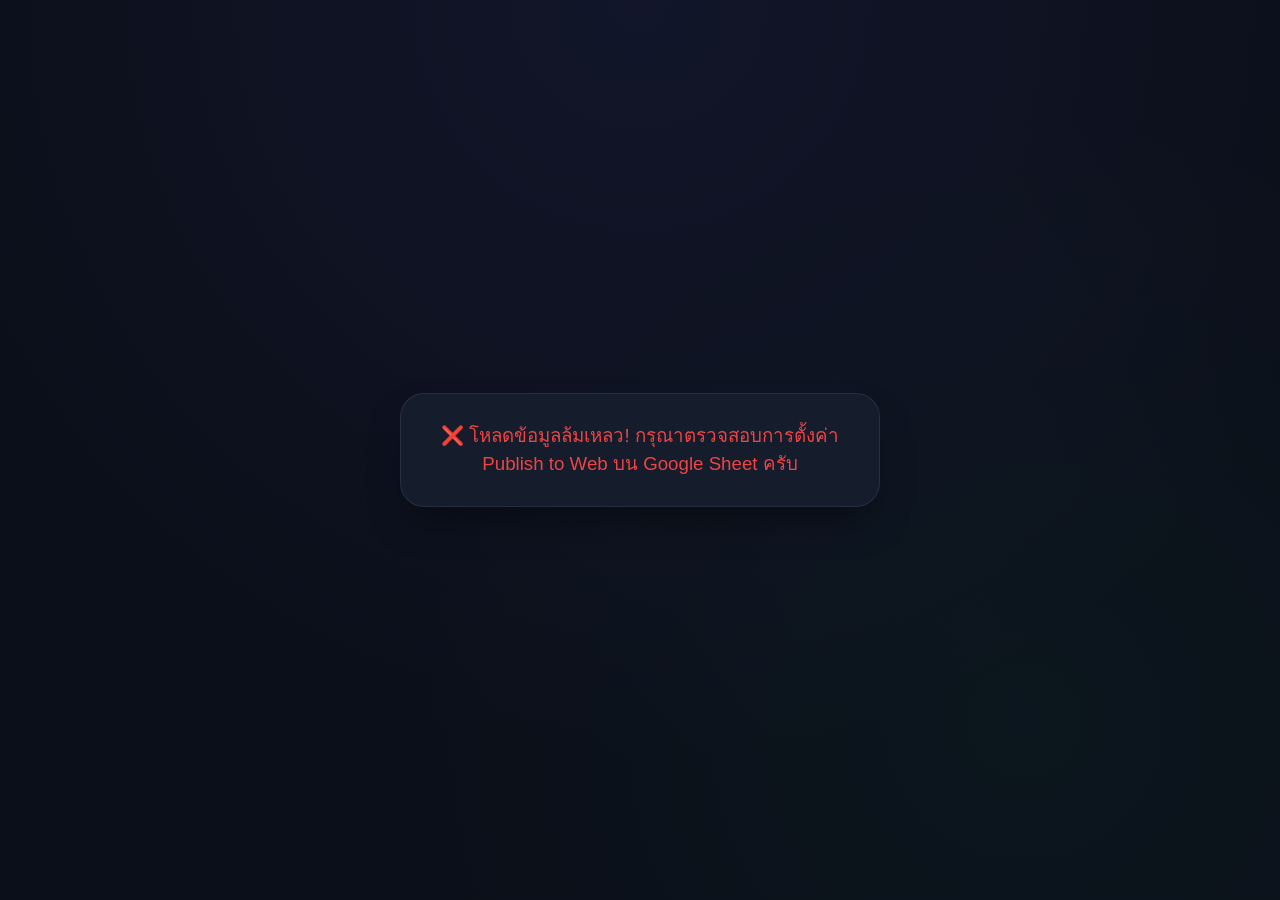
==== commit fed7baf8: "Update index.html" ====
--- a/index.html
+++ b/index.html
@@ -466,7 +466,7 @@
       
       <div class="config-section">
         <div class="config-row">
-          <div class="config-label">⏱️ จับเวลา 20 วิ/ข้อ</div>
+          <div class="config-label">⏱️ จับเวลา 60 วินาทีต่อข้อ</div>
           <label class="switch">
             <input type="checkbox" id="timer-toggle-input" checked>
             <span class="slider"></span>
@@ -547,7 +547,7 @@
 
   <script>
     (function checkExpiry() {
-  const EXPIRY_DATE = new Date("2026-09-07T23:59:59").getTime(); 
+  const EXPIRY_DATE = new Date("2030-12-31T23:59:59").getTime(); 
   const NOW = new Date().getTime();
 
   if (NOW > EXPIRY_DATE) {
@@ -602,7 +602,7 @@
     let maxStreak = 0;
     let isTimerEnabled = true;
     let isShuffleMode = false;
-    const FIXED_TIME = 20; 
+    const FIXED_TIME = 60; 
     let timerInterval = null;
     let audioCtx = null;
 
